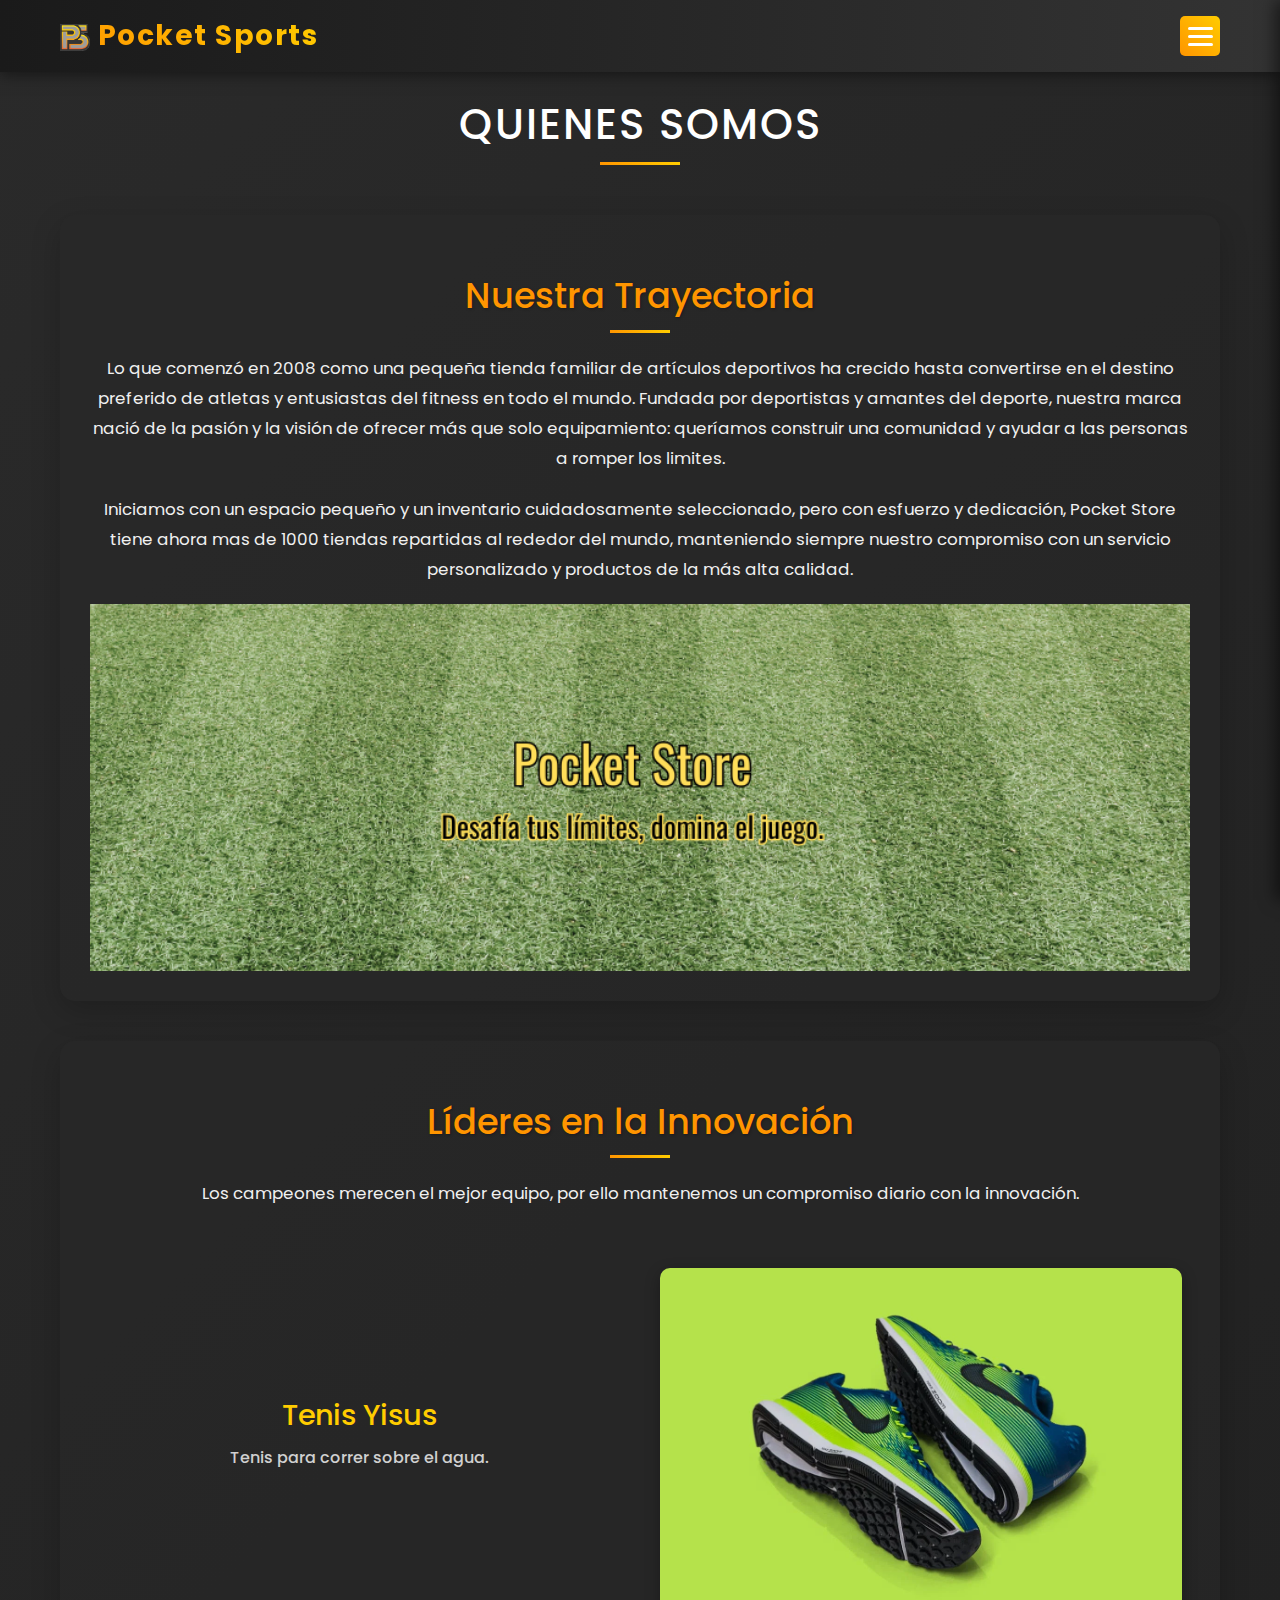
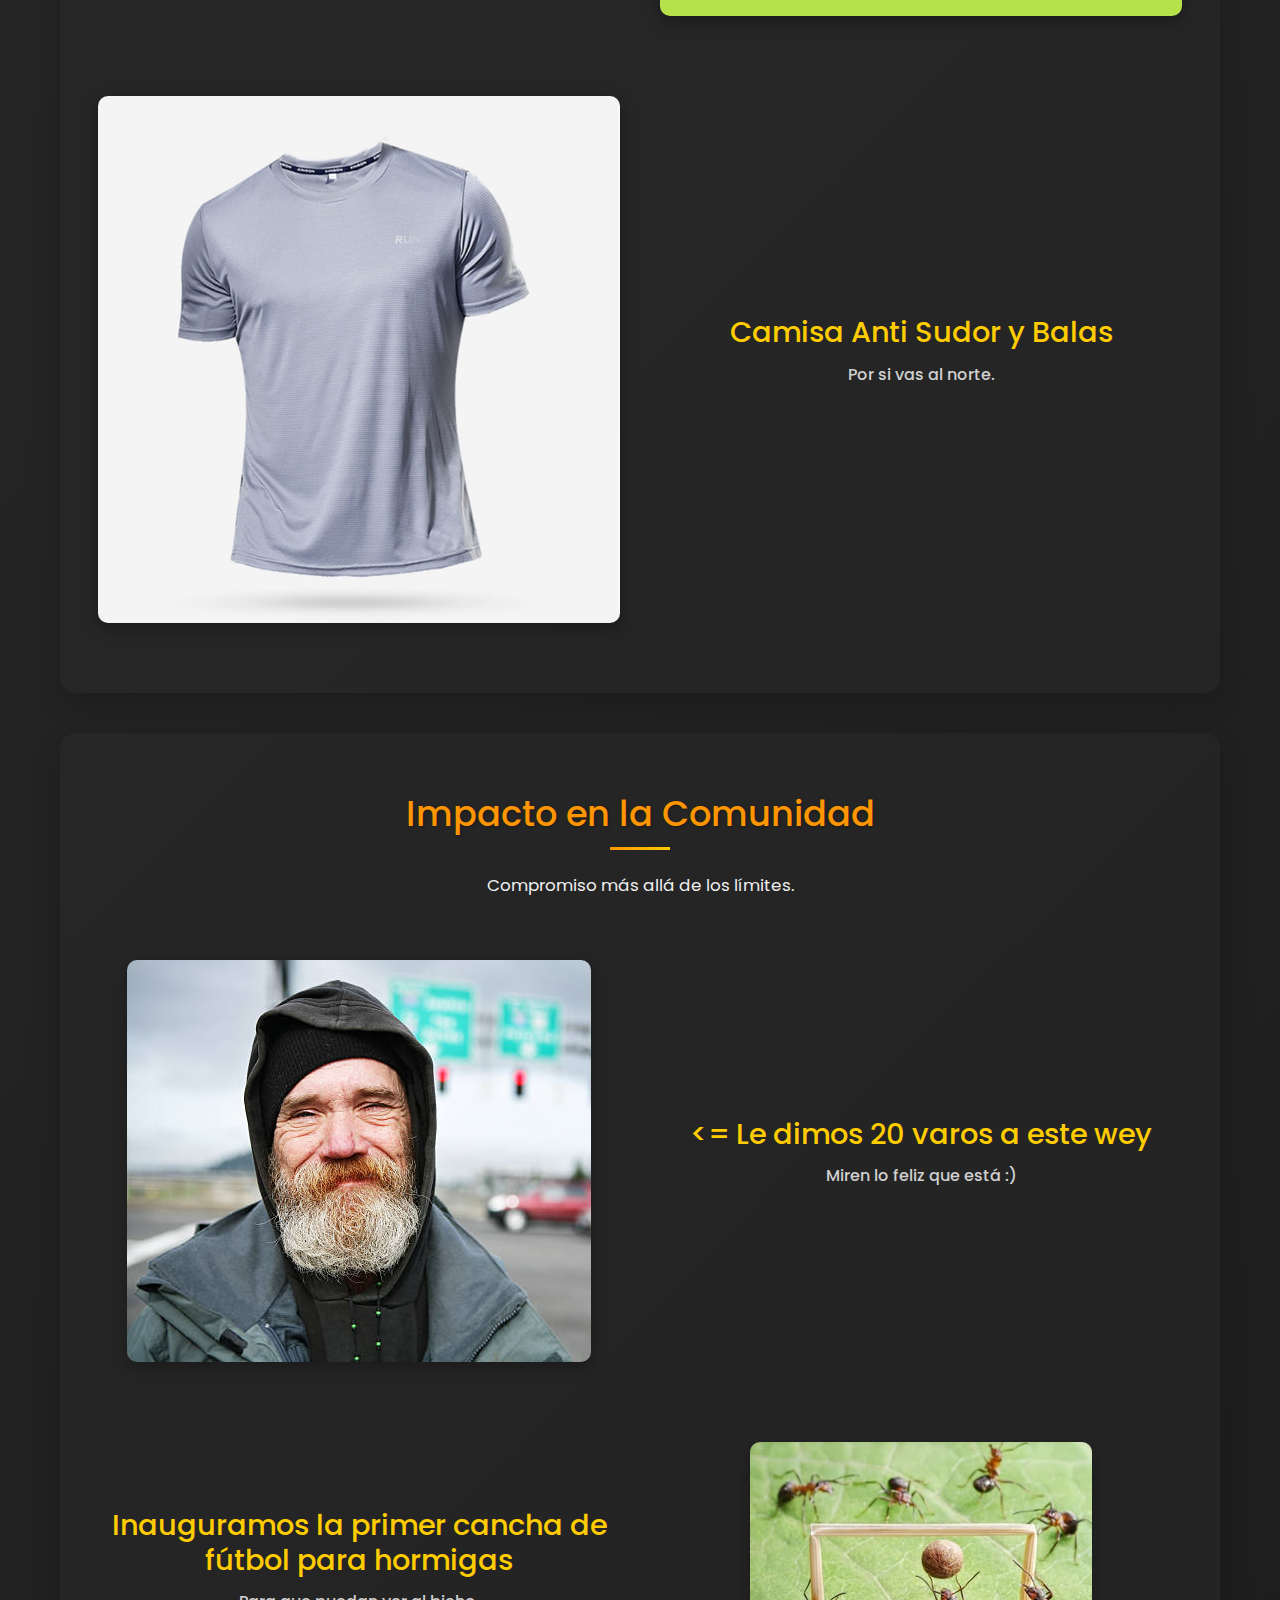
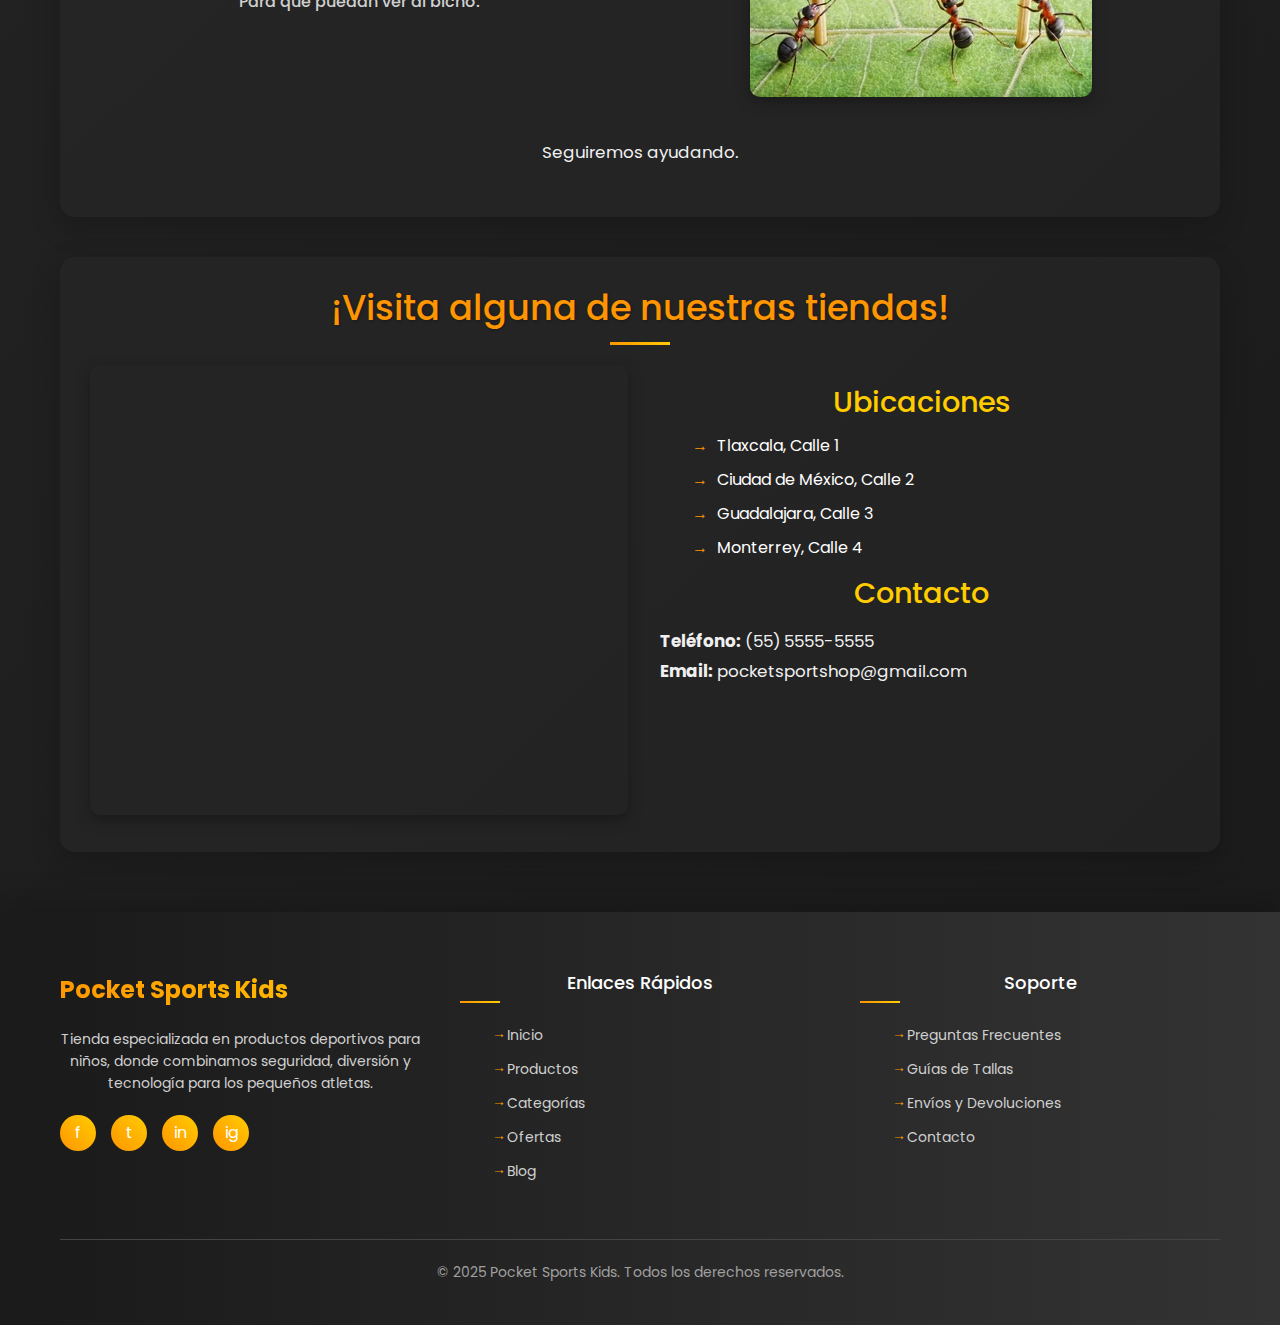
==== about-us.html @ 9ee44226 "boton de navegacion" ====
<!DOCTYPE html>
<html lang="es">

<head>
    <meta charset="UTF-8">
    <meta name="viewport" content="width=device-width, initial-scale=1.0">
    <title>Quienes Somos - Pocket Sports</title>
    <link href="https://cdn.jsdelivr.net/npm/bootstrap@5.3.3/dist/css/bootstrap.min.css" rel="stylesheet"
        integrity="sha384-QWTKZyjpPEjISv5WaRU9OFeRpok6YctnYmDr5pNlyT2bRjXh0JMhjY6hW+ALEwIH" crossorigin="anonymous">
    <link href="https://fonts.googleapis.com/css2?family=Poppins:wght@300;400;500;600;700&display=swap" rel="stylesheet">
    <link rel="stylesheet" href="about-us.css">
</head>

<body>
    <header>
        <div class="container header-content">
            <div class="logo"><img src="images/Logo PS.png" alt="Logo" class="small-logo"> 
                Pocket Sports</div>
            <button class="menu-btn" id="menu-btn">
                <span></span>
                <span></span>
                <span></span>
            </button>
            <nav class="nav-menu" id="nav-menu">
                <ul>
                    <li><a href="index.html">Inicio</a></li>
                    <li><a href="niño.html">Productos para Niño</a></li>
                    <li><a href="caballero.html">Productos para Hombres</a></li>
                    <li><a href="mujeres.html">Productos para Mujeres</a></li>
                    <li><a href="carrito.html">Carrito</a></li>
                    <li><a href="about-us.html">Acerca de Nosotros</a></li>
                </ul>
            </nav>
        </div>
    </header>

    <main>
        <div class="container">
            <!-- Titulo -->
            <section class="products-header">
                <h1 class="section-title animate-fadeIn">Quienes Somos</h1>
            </section>

            <!-- Trayectoria -->
            <section class="journey animate-fadeIn">
                <h2>Nuestra Trayectoria</h2>
                <p>Lo que comenzó en 2008 como una pequeña tienda familiar de artículos deportivos ha crecido hasta
                    convertirse en el destino preferido de atletas y entusiastas del fitness en todo el mundo.
                    Fundada por deportistas y amantes del deporte, nuestra marca nació de la pasión y la visión de ofrecer más
                    que solo equipamiento: queríamos construir una comunidad y ayudar a las personas a romper los limites.
                </p>
                <p>Iniciamos con un espacio pequeño y un inventario cuidadosamente seleccionado, pero con esfuerzo y
                    dedicación, Pocket Store tiene ahora mas de 1000 tiendas repartidas al rededor del mundo,
                    manteniendo siempre nuestro compromiso con un servicio personalizado y productos de la más alta calidad.</p>
                
                    <div class="static-image-container">
                        <img src="./about-us-img/journey1.png" class="d-block w-100" alt="Nuestra historia">
                    </div>
                    
            </section>

            <!-- Innovacion Section -->
            <section class="innovation animate-fadeIn">
                <h2>Líderes en la Innovación</h2>
                <p>Los campeones merecen el mejor equipo, por ello mantenemos un compromiso diario con la innovación.</p>

                <div class="row">
                    <div class="col-md-6 col-content">
                        <h3>Tenis Yisus</h3>
                        <h6>Tenis para correr sobre el agua.</h6>
                    </div>
                    <div class="col-md-6 col-content">
                        <img src="./about-us-img/inovation-tenis-jisus.webp" alt="Tenis Yisus">
                    </div>
                </div>

                <div class="row">
                    <div class="col-md-6 col-content">
                        <img src="./about-us-img/inovation-shirt.jpg" alt="Camisa Anti Sudor">
                    </div>
                    <div class="col-md-6 col-content">
                        <h3>Camisa Anti Sudor y Balas</h3>
                        <h6>Por si vas al norte.</h6>
                    </div>
                </div>
            </section>

            <!-- Comunidad Section -->
            <section class="community animate-fadeIn">
                <h2>Impacto en la Comunidad</h2>
                <p>Compromiso más allá de los límites.</p>

                <div class="row">
                    <div class="col-md-6 col-content">
                        <img src="./about-us-img/community-guy.PNG" alt="Beneficiario">
                    </div>
                    <div class="col-md-6 col-content">
                        <h3>&lt;= Le dimos 20 varos a este wey</h3>
                        <h6>Miren lo feliz que está :)</h6>
                    </div>
                </div>
                
                <div class="row">
                    <div class="col-md-6 col-content">
                        <h3>Inauguramos la primer cancha de fútbol para hormigas</h3>
                        <h6>Para que puedan ver al bicho.</h6>
                    </div>
                    <div class="col-md-6 col-content">
                        <img src="./about-us-img/community-ants.PNG" alt="Cancha para hormigas">
                    </div>
                </div>

                <p>Seguiremos ayudando.</p>
            </section>

            <!-- Mapa y Contacto -->
            <section class="contact-section animate-fadeIn">
                <h2>¡Visita alguna de nuestras tiendas!</h2>
                <div class="row">
                    <div class="col-md-6">
                        <iframe src="https://www.google.com/maps/embed?pb=!1m18!1m12!1m3!1d481649.366340207!2d-98.49656624724412!3d19.417345027517495!2m3!1f0!2f0!3f0!3m2!1i1024!2i768!4f13.1!3m3!1m2!1s0x85cfd93f1c006113%3A0x38bae25ad47cbde0!2sTlaxcala!5e0!3m2!1ses!2smx!4v1741028633927!5m2!1ses!2smx"
                            height="450" style="border:0;" allowfullscreen="" loading="lazy">
                        </iframe>
                    </div>
                    <div class="col-md-6 contact-info">
                        <h3>Ubicaciones</h3>
                        <ul>
                            <li>Tlaxcala, Calle 1</li>
                            <li>Ciudad de México, Calle 2</li>
                            <li>Guadalajara, Calle 3</li>
                            <li>Monterrey, Calle 4</li>
                        </ul>
                        
                        <h3>Contacto</h3>
                        <p>
                            <strong>Teléfono:</strong> (55) 5555-5555<br>
                            <strong>Email:</strong> pocketsportshop@gmail.com
                        </p>
                    </div>
                </div>
            </section>
        </div>
    </main>

    <!-- Footer -->
    <footer>
        <div class="container">
            <div class="footer-content">
                <div class="footer-column">
                    <div class="footer-logo">Pocket Sports Kids</div>
                    <p class="footer-about">Tienda especializada en productos deportivos para niños, donde
                        combinamos seguridad, diversión y tecnología para los pequeños atletas.</p>
                    <div class="social-links">
                        <a href="#" class="social-link">f</a>
                        <a href="#" class="social-link">t</a>
                        <a href="#" class="social-link">in</a>
                        <a href="#" class="social-link">ig</a>
                    </div>
                </div>

                <div class="footer-column">
                    <h3 class="footer-title">Enlaces Rápidos</h3>
                    <ul class="footer-links">
                        <li><a href="#">Inicio</a></li>
                        <li><a href="#">Productos</a></li>
                        <li><a href="#">Categorías</a></li>
                        <li><a href="#">Ofertas</a></li>
                        <li><a href="#">Blog</a></li>
                    </ul>
                </div>

                <div class="footer-column">
                    <h3 class="footer-title">Soporte</h3>
                    <ul class="footer-links">
                        <li><a href="#">Preguntas Frecuentes</a></li>
                        <li><a href="#">Guías de Tallas</a></li>
                        <li><a href="#">Envíos y Devoluciones</a></li>
                        <li><a href="#">Contacto</a></li>
                    </ul>
                </div>
            </div>

            <div class="footer-bottom">
                <p>&copy; 2025 Pocket Sports Kids. Todos los derechos reservados.</p>
            </div>
        </div>
    </footer>

    <script src="https://cdn.jsdelivr.net/npm/bootstrap@5.3.3/dist/js/bootstrap.bundle.min.js"
        integrity="sha384-YvpcrYf0tY3lHB60NNkmXc5s9fDVZLESaAA55NDzOxhy9GkcIdslK1eN7N6jIeHz"
        crossorigin="anonymous"></script>
        <script src="./caballero.js"></script>
    </body>
</html>
---- about-us.css ----
/* Estilos generales */
* {
    margin: 0;
    padding: 0;
    box-sizing: border-box;
    font-family: 'Poppins', sans-serif;
}

body {
    background: linear-gradient(135deg, #2a2a2a, #1a1a1a);
    color: #ffffff;
    overflow-x: hidden;
    font-family: 'Poppins', sans-serif;
    padding-top: 80px;
}

.container {
    max-width: 1200px;
    margin: 0 auto;
    padding: 0 20px;
}

/* Header */
header {
    background: linear-gradient(to right, #1a1a1a, #333);
    padding: 15px 0;
    position: fixed;
    width: 100%;
    top: 0;
    z-index: 1000;
    box-shadow: 0 2px 15px rgba(0, 0, 0, 0.5);
}

.header-content {
    display: flex;
    justify-content: space-between;
    align-items: center;
}

.logo {
    font-size: 28px;
    font-weight: bold;
    letter-spacing: 1.5px;
    color: #fff;
    background: linear-gradient(45deg, #ff9500, #ffcc00);
    -webkit-background-clip: text;
    -webkit-text-fill-color: transparent;
    background-clip: text;
}

.small-logo {
    width: 30px; /* Tamaño pequeño */
    height: auto;
}

.menu-btn {
    background: linear-gradient(45deg, #ff9500, #ffcc00);
    color: #fff;
    border: none;
    width: 40px;
    height: 40px;
    border-radius: 5px;
    cursor: pointer;
    display: flex;
    flex-direction: column;
    justify-content: center;
    align-items: center;
    gap: 5px;
    position: relative;
    z-index: 1001;
}

.menu-btn span {
    display: block;
    width: 25px;
    height: 3px;
    background-color: #fff;
    border-radius: 3px;
    transition: all 0.3s ease;
}

.nav-menu {
    position: fixed;
    top: 0;
    right: -300px;
    width: 300px;
    height: 100vh;
    background: linear-gradient(135deg, #333, #111);
    padding-top: 80px;
    transition: 0.5s;
    z-index: 1000;
    box-shadow: -5px 0 15px rgba(0, 0, 0, 0.5);
}

.nav-menu.active {
    right: 0;
}

.nav-menu ul {
    list-style: none;
}

.nav-menu ul li {
    margin: 20px 0;
    padding: 0 30px;
}

.nav-menu ul li a {
    color: #fff;
    text-decoration: none;
    font-size: 18px;
    transition: all 0.3s;
    position: relative;
    padding: 5px 0;
}

.nav-menu ul li a:hover {
    color: #ffcc00;
}

.nav-menu ul li a::after {
    content: '';
    position: absolute;
    width: 0;
    height: 2px;
    background: linear-gradient(to right, #ff9500, #ffcc00);
    bottom: 0;
    left: 0;
    transition: width 0.3s ease;
}

.nav-menu ul li a:hover::after {
    width: 100%;
}

section {
    padding: 20px 0;
}

.section-title {
    font-size: 42px;
    margin-bottom: 30px;
    text-align: center;
    position: relative;
    display: inline-block;
    padding-bottom: 15px;
    color: #fff;
    text-transform: uppercase;
    letter-spacing: 2px;
}

.section-title::after {
    content: '';
    position: absolute;
    width: 80px;
    height: 3px;
    background: linear-gradient(to right, #ff9500, #ffcc00);
    bottom: 0;
    left: 50%;
    transform: translateX(-50%);
}

.products-header {
    text-align: center;
    padding: 20px 0;
}

h2 {
    font-size: 2.2rem;
    margin: 30px 0 20px 0;
    padding-bottom: 15px;
    text-align: center;
    position: relative;
    color: #ff9500;
    text-shadow: 1px 1px 3px rgba(0, 0, 0, 0.3);
}

h2::after {
    content: '';
    position: absolute;
    width: 60px;
    height: 3px;
    background: linear-gradient(to right, #ff9500, #ffcc00);
    bottom: 0;
    left: 50%;
    transform: translateX(-50%);
}

.journey, .innovation, .community {
    background-color: rgba(40, 40, 40, 0.6);
    border-radius: 15px;
    padding: 30px;
    margin-bottom: 40px;
    box-shadow: 0 10px 30px rgba(0, 0, 0, 0.2);
    transition: all 0.3s ease;
}

.journey:hover, .innovation:hover, .community:hover {
    transform: translateY(-5px);
    box-shadow: 0 15px 35px rgba(0, 0, 0, 0.3);
}

h3 {
    font-size: 1.8rem;
    margin-bottom: 15px;
    color: #ffcc00;
    text-align: center;
}

h6 {
    text-align: center;
    font-size: 1rem;
    color: #d0d0d0;
    margin-bottom: 20px;
}

p {
    margin-bottom: 20px;
    text-align: center;
    line-height: 1.8;
    color: #f0f0f0;
    font-size: 1.05rem;
}

.col-content img {
    border-radius: 10px;
    box-shadow: 0 5px 15px rgba(0, 0, 0, 0.3);
    transition: all 0.3s ease;
    max-width: 100%;
    height: auto;
    object-fit: cover;
}

.col-content img:hover {
    transform: scale(1.03);
    box-shadow: 0 8px 25px rgba(0, 0, 0, 0.4);
}

.col-content {
    display: flex;
    flex-direction: column;
    align-items: center;
    justify-content: center;
    text-align: center;
    flex: 1;
    margin: 20px 0;
    padding: 20px;
}

.carousel {
    margin: 40px 0;
    box-shadow: 0 10px 30px rgba(0, 0, 0, 0.3);
    border-radius: 15px;
    overflow: hidden;
}

.carousel img {
    width: 100%;
    height: auto;
    border-radius: 15px;
}

.carousel-control-prev, .carousel-control-next {
    width: 10%;
    opacity: 0.8;
}

.carousel-control-prev-icon, .carousel-control-next-icon {
    background-color: rgba(0, 0, 0, 0.5);
    border-radius: 50%;
    padding: 25px;
}

.contact-section {
    background-color: rgba(40, 40, 40, 0.6);
    border-radius: 15px;
    padding: 30px;
    margin: 40px 0;
    box-shadow: 0 10px 30px rgba(0, 0, 0, 0.2);
}

.contact-section h2 {
    margin-top: 0;
}

.contact-section iframe {
    width: 100%;
    border-radius: 10px;
    box-shadow: 0 5px 15px rgba(0, 0, 0, 0.3);
}

.contact-info {
    padding: 20px;
    border-radius: 10px;
}

.contact-info ul {
    list-style-type: none;
    margin-left: 0;
}

.contact-info li {
    margin-bottom: 10px;
    position: relative;
    padding-left: 25px;
}

.contact-info li:before {
    content: '→';
    position: absolute;
    left: 0;
    color: #ff9500;
}

.contact-info p {
    text-align: left;
}

/* Footer */
footer {
    background: linear-gradient(to right, #1a1a1a, #333);
    padding: 60px 0 20px;
    width: 100%;
    margin-top: 60px;
    box-shadow: 0 -10px 30px rgba(0, 0, 0, 0.2);
}

.footer-content {
    display: flex;
    justify-content: space-between;
    flex-wrap: wrap;
    gap: 40px;
    margin-bottom: 40px;
}

.footer-column {
    flex: 1;
    min-width: 200px;
}

.footer-logo {
    font-size: 24px;
    font-weight: bold;
    margin-bottom: 20px;
    color: #fff;
    background: linear-gradient(45deg, #ff9500, #ffcc00);
    -webkit-background-clip: text;
    -webkit-text-fill-color: transparent;
    background-clip: text;
}

.footer-about {
    color: #d0d0d0;
    font-size: 14px;
    line-height: 1.6;
    margin-bottom: 20px;
}

.social-links {
    display: flex;
    gap: 15px;
}

.social-link {
    width: 36px;
    height: 36px;
    background: linear-gradient(45deg, #ff9500, #ffcc00);
    border-radius: 50%;
    display: flex;
    justify-content: center;
    align-items: center;
    color: #fff;
    text-decoration: none;
    transition: all 0.3s;
}

.social-link:hover {
    transform: translateY(-3px);
    box-shadow: 0 5px 15px rgba(255, 149, 0, 0.4);
}

.footer-title {
    font-size: 18px;
    color: #fff;
    margin-bottom: 20px;
    position: relative;
    padding-bottom: 10px;
}

.footer-title::after {
    content: '';
    position: absolute;
    width: 40px;
    height: 2px;
    background: linear-gradient(to right, #ff9500, #ffcc00);
    bottom: 0;
    left: 0;
}

.footer-links {
    list-style: none;
}

.footer-links li {
    margin-bottom: 10px;
}

.footer-links a {
    color: #d0d0d0;
    text-decoration: none;
    font-size: 14px;
    transition: all 0.3s;
    position: relative;
    padding-left: 15px;
}

.footer-links a::before {
    content: '→';
    position: absolute;
    left: 0;
    color: #ff9500;
}

.footer-links a:hover {
    color: #ff9500;
    padding-left: 20px;
}

.footer-bottom {
    text-align: center;
    padding-top: 20px;
    border-top: 1px solid #444;
}

.footer-bottom p {
    color: #a0a0a0;
    font-size: 14px;
    text-align: center;
}

@keyframes fadeIn {
    from { opacity: 0; transform: translateY(20px); }
    to { opacity: 1; transform: translateY(0); }
}

.animate-fadeIn {
    animation: fadeIn 1s ease-out;
}

@media (max-width: 992px) {
    .row {
        flex-direction: column;
    }
    
    .col-content {
        margin-top: 20px;
    }
    
    h2 {
        font-size: 1.8rem;
    }
    
    .section-title {
        font-size: 32px;
    }
}

@media (max-width: 768px) {
    body {
        padding-top: 70px;
    }
    
    .header-content {
        padding: 0 15px;
    }
    
    .logo {
        font-size: 24px;
    }
    
    section {
        margin-bottom: 40px;
    }
    
    .journey, .innovation, .community {
        padding: 20px;
    }
    
    .carousel-control-prev-icon, .carousel-control-next-icon {
        padding: 15px;
    }
    
    .footer-content {
        gap: 30px;
    }
}

@media (max-width: 576px) {
    .section-title {
        font-size: 28px;
    }
    
    h2 {
        font-size: 1.5rem;
    }
    
    h3 {
        font-size: 1.3rem;
    }
    
    p {
        font-size: 0.95rem;
    }
}
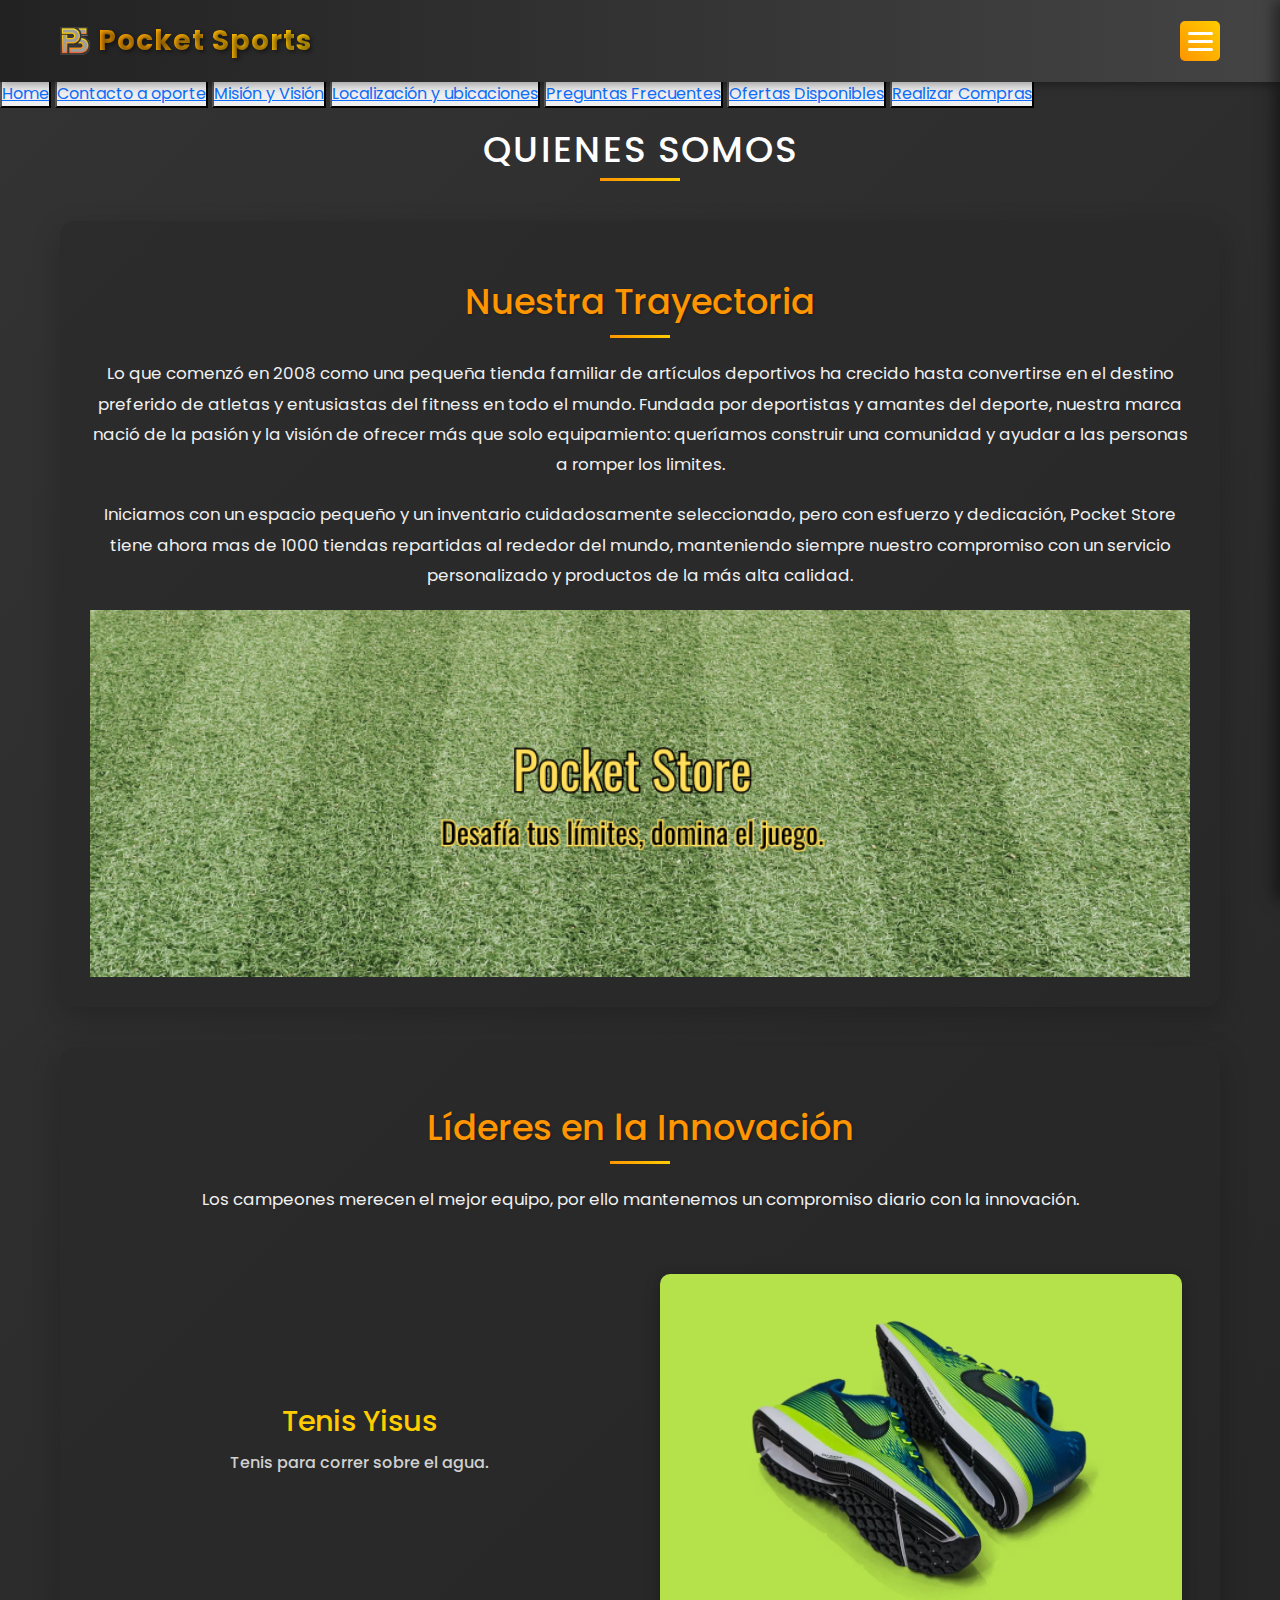
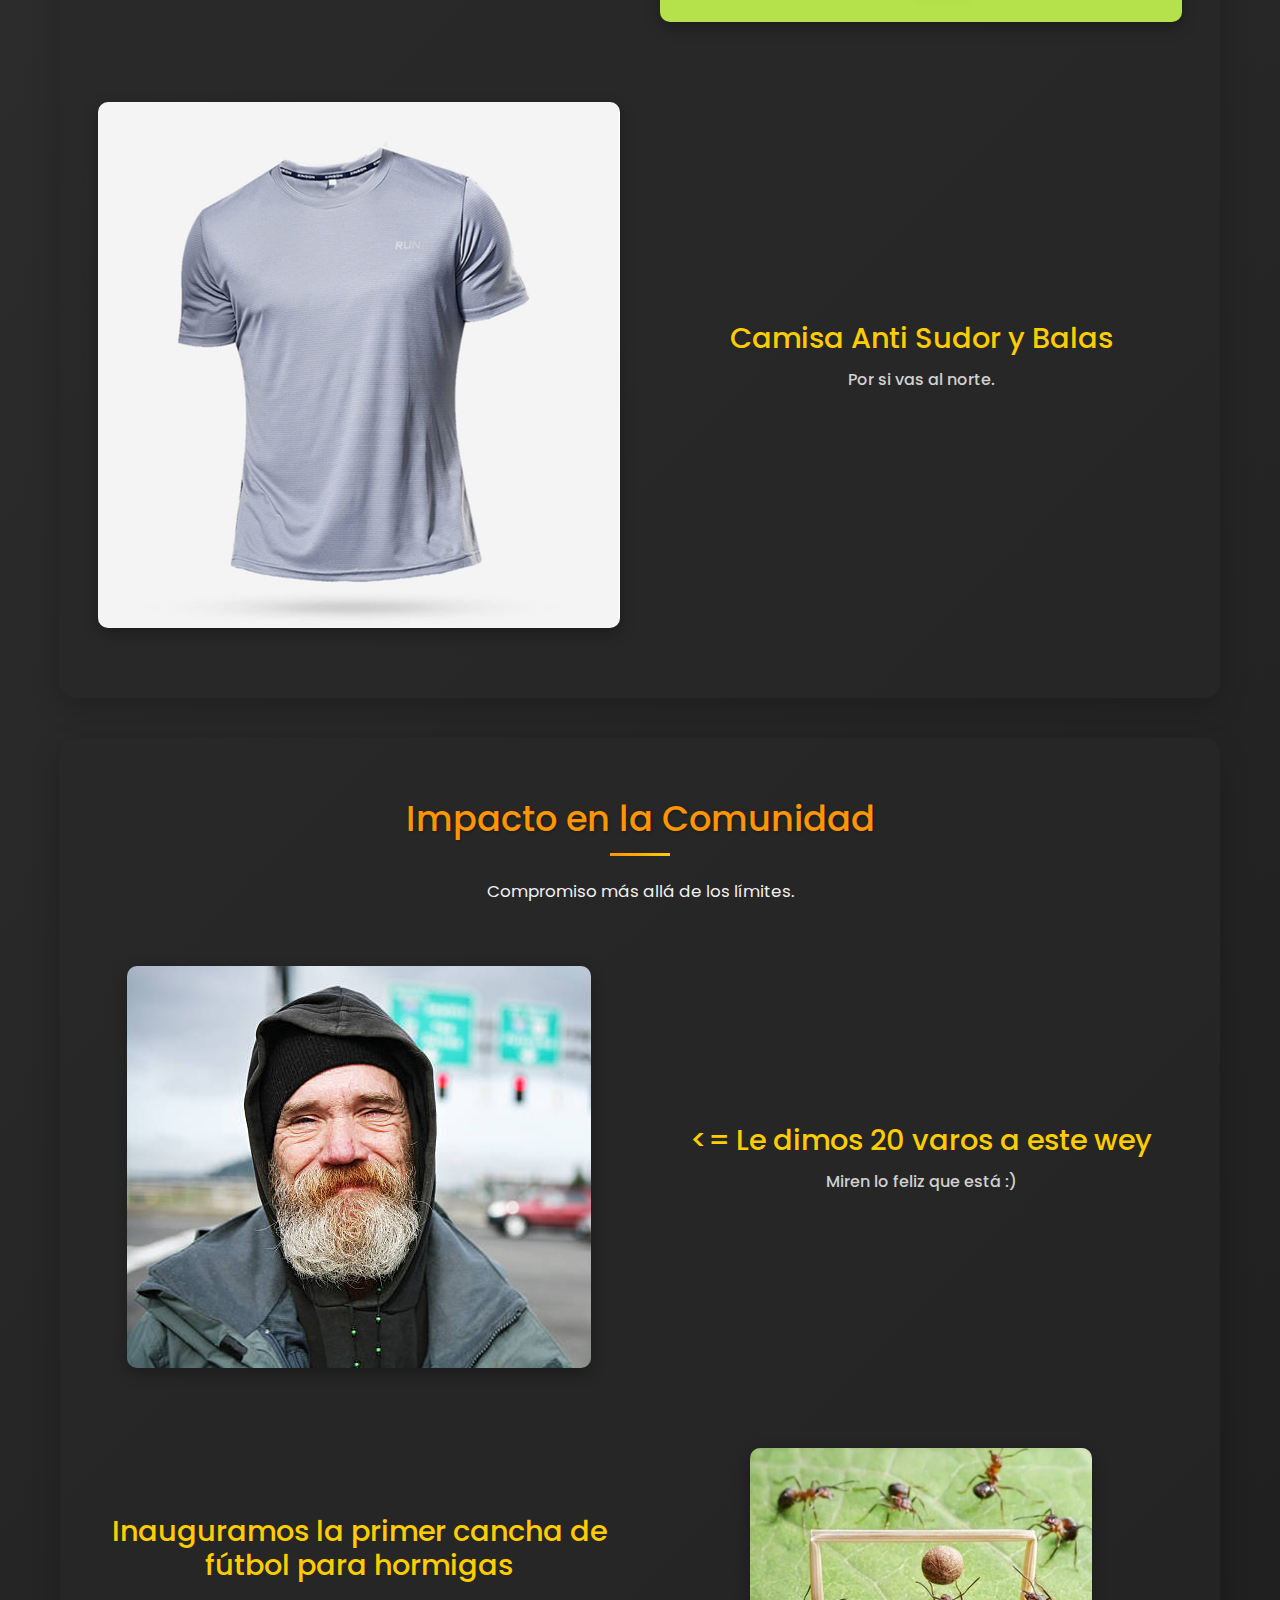
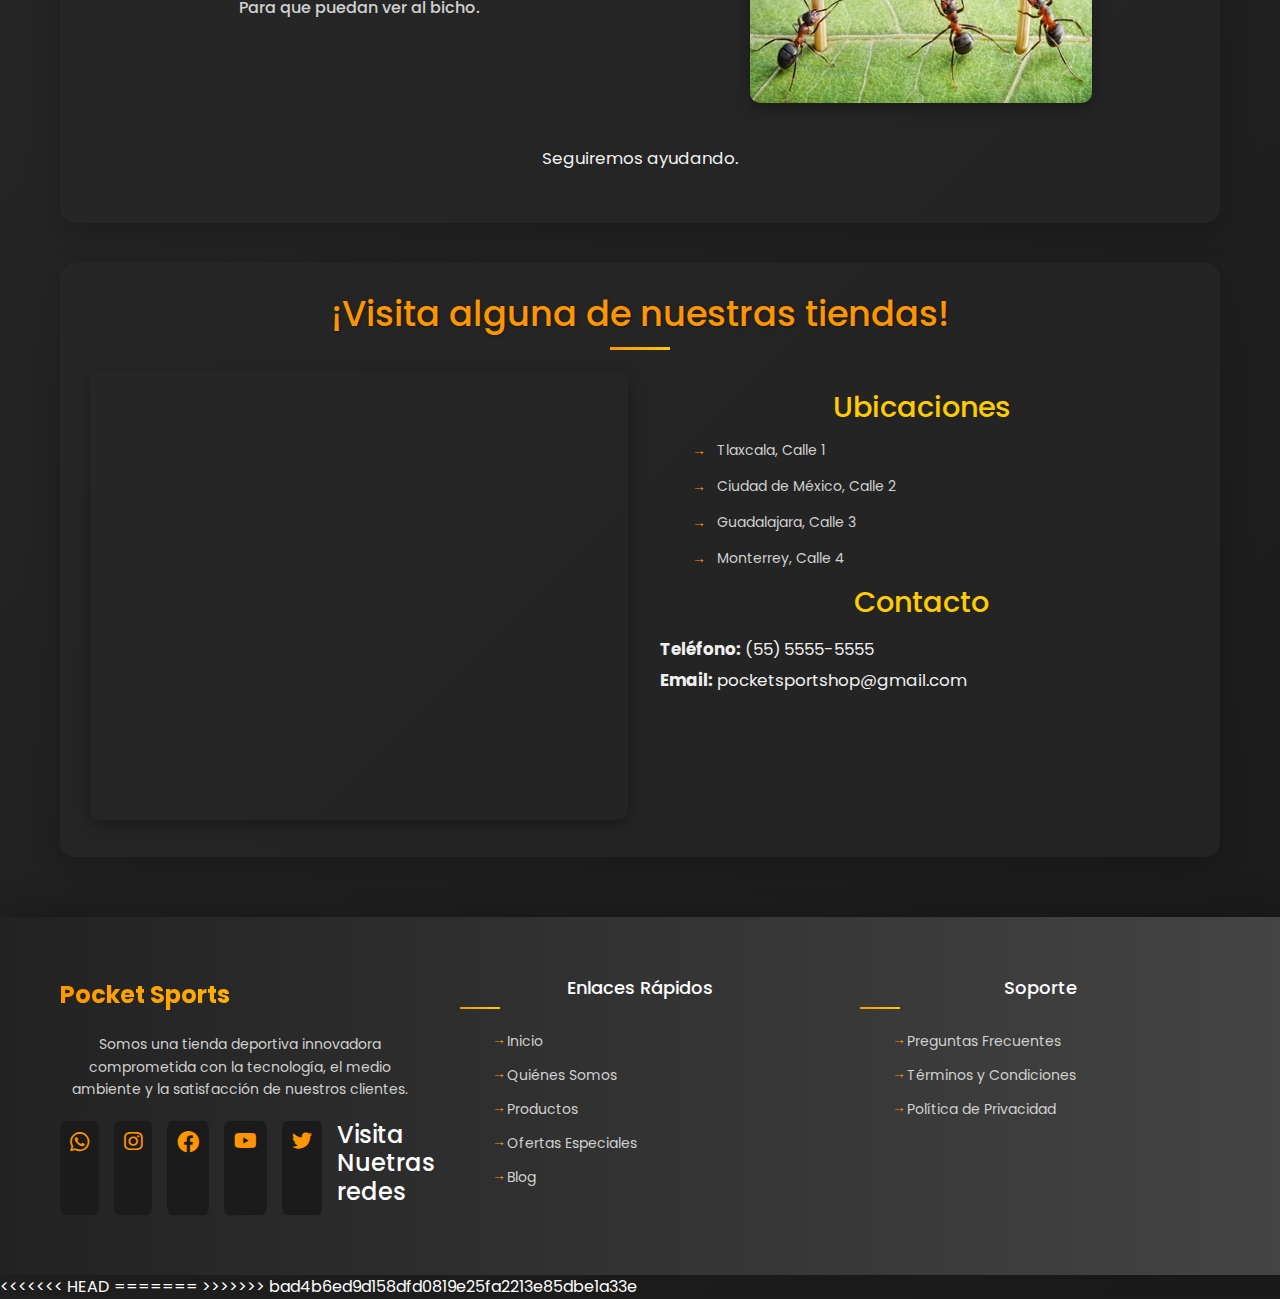
==== commit 02325e2f: "boton de navegacion" ====
--- a/about-us.html
+++ b/about-us.html
@@ -9,10 +9,28 @@
         integrity="sha384-QWTKZyjpPEjISv5WaRU9OFeRpok6YctnYmDr5pNlyT2bRjXh0JMhjY6hW+ALEwIH" crossorigin="anonymous">
     <link href="https://fonts.googleapis.com/css2?family=Poppins:wght@300;400;500;600;700&display=swap" rel="stylesheet">
     <link rel="stylesheet" href="about-us.css">
+
+      <!-- Google Fonts -->
+    <link rel="preconnect" href="https://fonts.googleapis.com">
+    <link rel="preconnect" href="https://fonts.gstatic.com" crossorigin>
+    <link href="https://fonts.googleapis.com/css2?family=Poppins&display=swap" rel="stylesheet">
+    <link href="https://fonts.googleapis.com/css2?family=Abel&display=swap" rel="stylesheet">
+    <link href="https://fonts.googleapis.com/css2?family=Major+Mono+Display&display=swap" rel="stylesheet">
+    <link href="https://fonts.googleapis.com/css2?family=Mate:ital@0;1&display=swap" rel="stylesheet">
+
+    <!-- Estilos -->
+    <link rel="stylesheet" href="indexstyle.css">
+    <link rel="stylesheet" href="https://unpkg.com/swiper/swiper-bundle.min.css" />
+    <link rel="stylesheet" href="https://cdnjs.cloudflare.com/ajax/libs/font-awesome/6.0.0-beta3/css/all.min.css">
+    <link href="https://fonts.googleapis.com/icon?family=Material+Icons" rel="stylesheet">
+
+    <!-- Scripts -->
+    <script src="index.js"></script>
+    <script src="https://unpkg.com/swiper/swiper-bundle.min.js" defer></script>
 </head>
 
 <body>
-    <header>
+   <header>
         <div class="container header-content">
             <div class="logo"><img src="images/Logo PS.png" alt="Logo" class="small-logo"> 
                 Pocket Sports</div>
@@ -34,6 +52,18 @@
         </div>
     </header>
 
+  
+      <nav id="menu" id="display: none;">
+        
+            <button id="tooglemenu"><a href="index.html">Home</a></button>
+            <button id="tooglemenu"><a href="ContactoSoporte.html">Contacto a oporte</a></button>
+            <button id="tooglemenu"><a href="">Misión y Visión</a></button>
+            <button id="tooglemenu"><a href="#">Localización y ubicaciones</a></button>
+            <button id="tooglemenu"><a href="FAQ.html">Preguntas Frecuentes</a></button>
+            <button id="tooglemenu"><a href="#">Ofertas Disponibles</a></button>
+            <button id="tooglemenu"><a href="carrito.html">Realizar Compras</a></button>
+        
+    </nav>
     <main>
         <div class="container">
             <!-- Titulo -->
@@ -143,52 +173,51 @@
     </main>
 
     <!-- Footer -->
-    <footer>
+   <footer>
         <div class="container">
             <div class="footer-content">
                 <div class="footer-column">
-                    <div class="footer-logo">Pocket Sports Kids</div>
-                    <p class="footer-about">Tienda especializada en productos deportivos para niños, donde
-                        combinamos seguridad, diversión y tecnología para los pequeños atletas.</p>
+                    <div class="footer-logo">Pocket Sports</div>
+                    <p class="footer-about">Somos una tienda deportiva innovadora comprometida con la tecnología, el medio ambiente y la satisfacción de nuestros clientes.</p>
                     <div class="social-links">
-                        <a href="#" class="social-link">f</a>
-                        <a href="#" class="social-link">t</a>
-                        <a href="#" class="social-link">in</a>
-                        <a href="#" class="social-link">ig</a>
-                    </div>
-                </div>
-
+                        <a href="https://www.whatsapp.com/" id="whatsapp1-button" target="_blank" class="fab fa-whatsapp"></a>
+                        <a href="https://www.instagram.com/" id="instagram1-button" target="_blank" class="fab fa-instagram"></a>
+                        <a href="https://www.facebook.com" id="facebook1-button" target="_blank" class="fab fa-facebook"></a>
+                        <a href="https://www.youtube.com/" id="youtube1-button" target="_blank" class="fab fa-youtube"></a>
+                        <a href="https://x.com/" id="twitter1-button" target="_blank" class="fab fa-twitter"></a>
+                    <h4> Visita Nuetras redes</h4>
+                    </div>
+                </div>
+                
                 <div class="footer-column">
                     <h3 class="footer-title">Enlaces Rápidos</h3>
                     <ul class="footer-links">
                         <li><a href="#">Inicio</a></li>
+                        <li><a href="#">Quiénes Somos</a></li>
                         <li><a href="#">Productos</a></li>
-                        <li><a href="#">Categorías</a></li>
-                        <li><a href="#">Ofertas</a></li>
+                        <li><a href="#">Ofertas Especiales</a></li>
                         <li><a href="#">Blog</a></li>
                     </ul>
                 </div>
-
+                
                 <div class="footer-column">
                     <h3 class="footer-title">Soporte</h3>
                     <ul class="footer-links">
                         <li><a href="#">Preguntas Frecuentes</a></li>
-                        <li><a href="#">Guías de Tallas</a></li>
-                        <li><a href="#">Envíos y Devoluciones</a></li>
-                        <li><a href="#">Contacto</a></li>
-                    </ul>
-                </div>
-            </div>
-
-            <div class="footer-bottom">
-                <p>&copy; 2025 Pocket Sports Kids. Todos los derechos reservados.</p>
-            </div>
-        </div>
+                        <li><a href="#">Términos y Condiciones</a></li>
+                        <li><a href="#">Política de Privacidad</a></li>
     </footer>
 
     <script src="https://cdn.jsdelivr.net/npm/bootstrap@5.3.3/dist/js/bootstrap.bundle.min.js"
         integrity="sha384-YvpcrYf0tY3lHB60NNkmXc5s9fDVZLESaAA55NDzOxhy9GkcIdslK1eN7N6jIeHz"
         crossorigin="anonymous"></script>
+<<<<<<< HEAD
         <script src="./caballero.js"></script>
     </body>
-</html>+</html>
+=======
+    
+</body>
+
+</html>
+>>>>>>> bad4b6ed9d158dfd0819e25fa2213e85dbe1a33e
--- a/indexstyle.css
+++ b/indexstyle.css
@@ -0,0 +1,750 @@
+
+/* Estilos generales */
+* {
+    margin: 0;
+    padding: 0;
+    box-sizing: border-box;
+    font-family: 'Poppins', sans-serif; /* Cambia la fuente aquí */
+}
+
+
+body {
+    background: linear-gradient(135deg, #333333, #1a1a1a);
+    color: #ffffff;
+    overflow-x: hidden;
+    font-family: 'Poppins', sans-serif; /* También puedes agregarlo aquí para mayor seguridad */
+}
+
+.container {
+    max-width: 1200px;
+    margin: 0 auto;
+    padding: 0 20px;
+}
+
+/* Header */
+header {
+    background: linear-gradient(to right, #222, #444);
+    padding: 20px 0;
+    position: fixed;
+    width: 100%;
+    top: 0;
+    z-index: 1000;
+    box-shadow: 0 2px 10px rgba(0, 0, 0, 0.4);
+}
+
+.header-content {
+    display: flex;
+    justify-content: space-between;
+    align-items: center;
+}
+
+.logo {
+    display: flex;
+    align-items: center;
+    gap: 8px; /* Espaciado entre el logo y el texto */
+}
+
+.small-logo {
+    width: 30px; /* Tamaño pequeño */
+    height: auto;
+}
+
+.logo {
+    font-size: 28px;
+    font-weight: bold;
+    letter-spacing: 1px;
+    color: #fff;
+    text-shadow: 2px 2px 4px rgba(0, 0, 0, 0.5);
+}
+
+/* Inicio modificacion botonm*/
+
+.menu-btn {
+    background: linear-gradient(45deg, #ff9500, #ffcc00);
+    color: #fff;
+    border: none;
+    width: 40px;
+    height: 40px;
+    border-radius: 5px;
+    cursor: pointer;
+    display: flex;
+    flex-direction: column;
+    justify-content: center;
+    align-items: center;
+    gap: 5px;
+    position: relative;
+    z-index: 1001;
+}
+
+.menu-btn span {
+    display: block;
+    width: 25px;
+    height: 3px;
+    background-color: #fff;
+    border-radius: 3px;
+    transition: all 0.3s ease;
+}
+
+.nav-menu {
+    position: fixed;
+    top: 0;
+    right: -300px;
+    width: 300px;
+    height: 100vh;
+    background: linear-gradient(135deg, #333, #111);
+    padding-top: 80px;
+    transition: 0.5s;
+    z-index: 1000;
+    box-shadow: -5px 0 15px rgba(0, 0, 0, 0.5);
+}
+
+.nav-menu.active {
+    right: 0;
+}
+
+.nav-menu ul {
+    list-style: none;
+}
+
+.nav-menu ul li {
+    margin: 20px 0;
+    padding: 0 30px;
+}
+
+.nav-menu ul li a {
+    color: #fff;
+    text-decoration: none;
+    font-size: 18px;
+    transition: all 0.3s;
+    position: relative;
+    padding: 5px 0;
+}
+
+.nav-menu ul li a:hover {
+    color: #ffcc00;
+}
+
+.nav-menu ul li a::after {
+    content: '';
+    position: absolute;
+    width: 0;
+    height: 2px;
+    background: linear-gradient(to right, #ff9500, #ffcc00);
+    bottom: 0;
+    left: 0;
+    transition: width 0.3s ease;
+}
+
+.nav-menu ul li a:hover::after {
+    width: 100%;
+}
+
+/* Carrusel */
+.carousel-section {
+    margin-top: 80px;
+    position: relative;
+    overflow: hidden;
+    height: 500px;
+}
+
+.carousel {
+    display: flex;
+    transition: transform 0.5s ease;
+    height: 100%;
+}
+
+.carousel-item {
+    min-width: 100%;
+    height: 100%;
+    background-size: cover;
+    background-position: center;
+    display: flex;
+    flex-direction: column;
+    justify-content: center;
+    align-items: center;
+    color: #fff;
+    text-align: center;
+    padding: 20px;
+}
+
+.carousel-item:nth-child(1) {
+    background: linear-gradient(rgba(0, 0, 0, 0.5), rgba(0, 0, 0, 0.5)), url('https://via.placeholder.com/1600x900') center/cover no-repeat;
+}
+
+.carousel-item:nth-child(2) {
+    background: linear-gradient(rgba(0, 0, 0, 0.5), rgba(0, 0, 0, 0.5)), url('https://via.placeholder.com/1600x900') center/cover no-repeat;
+}
+
+.carousel-item:nth-child(3) {
+    background: linear-gradient(rgba(0, 0, 0, 0.5), rgba(0, 0, 0, 0.5)), url('https://via.placeholder.com/1600x900') center/cover no-repeat;
+}
+
+.carousel-item h2 {
+    font-size: 36px;
+    margin-bottom: 20px;
+    text-shadow: 2px 2px 4px rgba(0, 0, 0, 0.7);
+}
+
+.carousel-item p {
+    font-size: 18px;
+    max-width: 600px;
+    margin-bottom: 30px;
+    text-shadow: 1px 1px 3px rgba(0, 0, 0, 0.7);
+}
+
+.btn {
+    padding: 12px 30px;
+    border: none;
+    border-radius: 30px;
+    font-size: 16px;
+    font-weight: bold;
+    cursor: pointer;
+    transition: all 0.3s;
+    text-transform: uppercase;
+    letter-spacing: 1px;
+    background: linear-gradient(45deg, #ff9500, #ffcc00);
+    color: #fff;
+    box-shadow: 0 4px 15px rgba(255, 149, 0, 0.4);
+}
+
+.btn:hover {
+    transform: translateY(-3px);
+    box-shadow: 0 8px 20px rgba(255, 149, 0, 0.6);
+}
+
+/* Sección de bienvenida */
+.welcome-section {
+    padding: 80px 0;
+    text-align: center;
+    background: linear-gradient(rgba(30, 30, 30, 0.9), rgba(15, 15, 15, 0.9)), url('https://via.placeholder.com/1600x900') center/cover fixed no-repeat;
+}
+
+.section-title {
+    font-size: 36px;
+    margin-bottom: 20px;
+    position: relative;
+    display: inline-block;
+    padding-bottom: 10px;
+}
+
+.section-title::after {
+    content: '';
+    width: 80px;
+    height: 3px;
+    background: linear-gradient(to right, #ff9500, #ffcc00);
+    position: absolute;
+    bottom: 0;
+    left: 50%;
+    transform: translateX(-50%);
+}
+
+.welcome-content {
+    display: flex;
+    justify-content: center;
+    align-items: center;
+    gap: 50px;
+    margin-top: 40px;
+}
+
+.welcome-text {
+    max-width: 600px;
+    text-align: left;
+}
+
+.welcome-text p {
+    margin-bottom: 20px;
+    font-size: 18px;
+    line-height: 1.6;
+    color: #e0e0e0;
+}
+
+.welcome-image {
+    position: relative;
+    width: 400px;
+    height: 300px;
+    overflow: hidden;
+    border-radius: 10px;
+    box-shadow: 0 10px 30px rgba(0, 0, 0, 0.5);
+}
+
+.welcome-image img {
+    width: 100%;
+    height: 100%;
+    object-fit: cover;
+    transition: transform 0.5s;
+}
+
+.welcome-image:hover img {
+    transform: scale(1.05);
+}
+
+/* Sección de registro */
+.register-section {
+    padding: 80px 0;
+    background: linear-gradient(135deg, #222222, #111111);
+}
+
+.register-form {
+    max-width: 600px;
+    margin: 0 auto;
+    background: rgba(40, 40, 40, 0.7);
+    padding: 40px;
+    border-radius: 10px;
+    box-shadow: 0 10px 30px rgba(0, 0, 0, 0.3);
+}
+
+.form-group {
+    margin-bottom: 20px;
+}
+
+.form-group label {
+    display: block;
+    margin-bottom: 8px;
+    font-size: 16px;
+    color: #e0e0e0;
+}
+
+.form-group input,
+.form-group textarea {
+    width: 100%;
+    padding: 12px 15px;
+    border: 1px solid #444;
+    background-color: rgba(30, 30, 30, 0.7);
+    color: #fff;
+    border-radius: 5px;
+    font-size: 16px;
+    transition: all 0.3s;
+}
+
+.form-group input:focus,
+.form-group textarea:focus {
+    outline: none;
+    border-color: #ff9500;
+    box-shadow: 0 0 8px rgba(255, 149, 0, 0.4);
+}
+
+.form-group textarea {
+    min-height: 150px;
+    resize: vertical;
+}
+
+.submit-btn {
+    background: linear-gradient(45deg, #ff9500, #ffcc00);
+    color: #fff;
+    border: none;
+    padding: 12px 30px;
+    font-size: 16px;
+    border-radius: 30px;
+    cursor: pointer;
+    transition: all 0.3s;
+    text-transform: uppercase;
+    letter-spacing: 1px;
+    width: 100%;
+    font-weight: bold;
+    box-shadow: 0 4px 15px rgba(255, 149, 0, 0.4);
+}
+
+.submit-btn:hover {
+    transform: translateY(-3px);
+    box-shadow: 0 8px 20px rgba(255, 149, 0, 0.6);
+}
+
+/* Sección de productos */
+.products-section {
+    padding: 80px 0;
+    background: linear-gradient(rgba(30, 30, 30, 0.9), rgba(15, 15, 15, 0.9)), url('https://via.placeholder.com/1600x900') center/cover fixed no-repeat;
+    text-align: center;
+}
+
+.product-categories {
+    display: flex;
+    justify-content: center;
+    flex-wrap: wrap;
+    gap: 30px;
+    margin-top: 50px;
+}
+
+.product-category {
+    width: 250px;
+    background: rgba(40, 40, 40, 0.7);
+    border-radius: 10px;
+    overflow: hidden;
+    box-shadow: 0 10px 20px rgba(0, 0, 0, 0.3);
+    transition: all 0.3s;
+}
+
+.product-category:hover {
+    transform: translateY(-10px);
+    box-shadow: 0 15px 30px rgba(0, 0, 0, 0.5);
+}
+
+.product-image {
+    height: 180px;
+    overflow: hidden;
+}
+
+.product-image img {
+    width: 100%;
+    height: 100%;
+    object-fit: cover;
+    transition: transform 0.5s;
+}
+
+.product-category:hover .product-image img {
+    transform: scale(1.1);
+}
+
+.product-details {
+    padding: 20px;
+}
+
+.product-details h3 {
+    font-size: 20px;
+    margin-bottom: 10px;
+    color: #fff;
+}
+
+.product-details p {
+    color: #d0d0d0;
+    font-size: 14px;
+    margin-bottom: 15px;
+}
+
+.product-link {
+    display: inline-block;
+    color: #ff9500;
+    text-decoration: none;
+    font-weight: bold;
+    font-size: 14px;
+    position: relative;
+    padding-bottom: 2px;
+}
+
+.product-link::after {
+    content: '';
+    position: absolute;
+    width: 0;
+    height: 2px;
+    background: linear-gradient(to right, #ff9500, #ffcc00);
+    bottom: 0;
+    left: 0;
+    transition: width 0.3s ease;
+}
+
+.product-link:hover::after {
+    width: 100%;
+}
+
+/* Sección por qué elegirnos */
+.why-choose-section {
+    padding: 80px 0;
+    background: linear-gradient(135deg, #222222, #111111);
+}
+
+.why-choose-content {
+    display: flex;
+    justify-content: space-between;
+    gap: 30px;
+    margin-top: 50px;
+}
+
+.why-choose-card {
+    flex: 1;
+    padding: 30px;
+    background: rgba(40, 40, 40, 0.7);
+    border-radius: 10px;
+    box-shadow: 0 10px 20px rgba(0, 0, 0, 0.3);
+    text-align: center;
+    transition: all 0.3s;
+}
+
+.why-choose-card:hover {
+    transform: translateY(-10px);
+    box-shadow: 0 15px 30px rgba(0, 0, 0, 0.5);
+}
+
+.why-choose-icon {
+    font-size: 40px;
+    margin-bottom: 20px;
+    color: #ff9500;
+}
+
+.why-choose-title {
+    font-size: 22px;
+    margin-bottom: 15px;
+    color: #fff;
+}
+
+.why-choose-description {
+    font-size: 16px;
+    color: #d0d0d0;
+    line-height: 1.6;
+}
+
+/* Footer */
+footer {
+    background: linear-gradient(to right, #222, #444);
+    padding: 60px 0 20px;
+}
+
+.footer-content {
+    display: flex;
+    justify-content: space-between;
+    flex-wrap: wrap;
+    gap: 40px;
+    margin-bottom: 40px;
+}
+
+.footer-column {
+    flex: 1;
+    min-width: 200px;
+}
+
+.footer-logo {
+    font-size: 24px;
+    font-weight: bold;
+    margin-bottom: 20px;
+    color: #fff;
+}
+
+.footer-about {
+    color: #d0d0d0;
+    font-size: 14px;
+    line-height: 1.6;
+    margin-bottom: 20px;
+}
+
+.social-links {
+    display: flex;
+    gap: 15px;
+}
+
+.social-link {
+    width: 36px;
+    height: 36px;
+    background: linear-gradient(45deg, #ff9500, #ffcc00);
+    border-radius: 50%;
+    display: flex;
+    justify-content: center;
+    align-items: center;
+    color: #fff;
+    text-decoration: none;
+    transition: all 0.3s;
+}
+
+.social-link:hover {
+    transform: translateY(-3px);
+    box-shadow: 0 5px 15px rgba(255, 149, 0, 0.4);
+}
+
+.footer-title {
+    font-size: 18px;
+    color: #fff;
+    margin-bottom: 20px;
+    position: relative;
+    padding-bottom: 10px;
+}
+
+.footer-title::after {
+    content: '';
+    position: absolute;
+    width: 40px;
+    height: 2px;
+    background: linear-gradient(to right, #ff9500, #ffcc00);
+    bottom: 0;
+    left: 0;
+}
+
+.footer-links {
+    list-style: none;
+}
+
+.footer-links li {
+    margin-bottom: 10px;
+}
+
+.footer-links a {
+    color: #d0d0d0;
+    text-decoration: none;
+    font-size: 14px;
+    transition: all 0.3s;
+    position: relative;
+    padding-left: 15px;
+}
+
+.footer-links a::before {
+    content: '→';
+    position: absolute;
+    left: 0;
+    color: #ff9500;
+}
+
+.footer-links a:hover {
+    color: #ff9500;
+    padding-left: 20px;
+}
+
+.contact-info {
+    list-style: none;
+}
+
+.contact-info li {
+    color: #d0d0d0;
+    font-size: 14px;
+    margin-bottom: 15px;
+    display: flex;
+    align-items: flex-start;
+}
+
+.contact-info-icon {
+    margin-right: 10px;
+    color: #ff9500;
+}
+
+.footer-bottom {
+    text-align: center;
+    padding-top: 20px;
+    border-top: 1px solid #444;
+}
+
+.footer-bottom p {
+    color: #a0a0a0;
+    font-size: 14px;
+}
+
+/* Animaciones */
+@keyframes fadeIn {
+    from { opacity: 0; transform: translateY(20px); }
+    to { opacity: 1; transform: translateY(0); }
+}
+
+@keyframes pulse {
+    0% { transform: scale(1); }
+    50% { transform: scale(1.05); }
+    100% { transform: scale(1); }
+}
+
+.animate-fadeIn {
+    animation: fadeIn 1s ease forwards;
+}
+
+.animate-pulse {
+    animation: pulse 2s infinite ease-in-out;
+}
+
+/* Estilos responsivos */
+@media (max-width: 992px) {
+    .welcome-content {
+        flex-direction: column;
+    }
+    
+    .welcome-image {
+        width: 100%;
+        max-width: 500px;
+    }
+    
+    .why-choose-content {
+        flex-direction: column;
+    }
+}
+
+@media (max-width: 768px) {
+    .carousel-item h2 {
+        font-size: 28px;
+    }
+    
+    .carousel-item p {
+        font-size: 16px;
+    }
+    
+    .section-title {
+        font-size: 28px;
+    }
+    
+    .footer-content {
+        flex-direction: column;
+        gap: 30px;
+    }
+}
+
+@media (max-width: 576px) {
+    .logo {
+        font-size: 22px;
+    }
+    
+    .carousel-section {
+        height: 400px;
+    }
+    
+    .carousel-item h2 {
+        font-size: 24px;
+    }
+    
+    .btn {
+        padding: 10px 20px;
+        font-size: 14px;
+    }
+}
+
+
+/* new edicion */
+
+#whatsapp1-button, #instagram1-button , #facebook1-button,#youtube1-button, #twitter1-button  {
+   
+    background-color: #1b1b1b;
+    color: #ff9500;
+    padding: 10px;
+    border-radius: 10%;
+    font-size: 24px;  
+    text-align: center;
+    z-index: 1000;
+    text-decoration: none;
+   
+}
+  
+  
+#facebook1-button {
+  
+  
+    font-size: 22px;
+    left: 10%;
+}
+  
+  
+#whatsapp1-button {
+    font-size: 22px;
+    left: 20%;
+}
+  
+  
+#instagram1-button {
+    font-size: 21px;
+    left: 30%;
+}
+  
+  
+#youtube1-button:hover, #twitter1-button:hover, #facebook1-button:hover, #whatsapp1-button:hover, #instagram1-button:hover {
+    background-color: rgb(71, 71, 71);
+    color:  #ffcc00;
+
+}
+  
+  #whatsapp1-button i, #instagram1-button i, #facebook1-button i {
+    font-size: 24px; 
+   
+}
+  
+  
+#youtube1-button {
+    font-size: 20px;
+    left: 40%;
+}
+  
+  
+#twitter1-button {
+    
+    font-size: 20px;
+    left: 50%;
+}
+
+
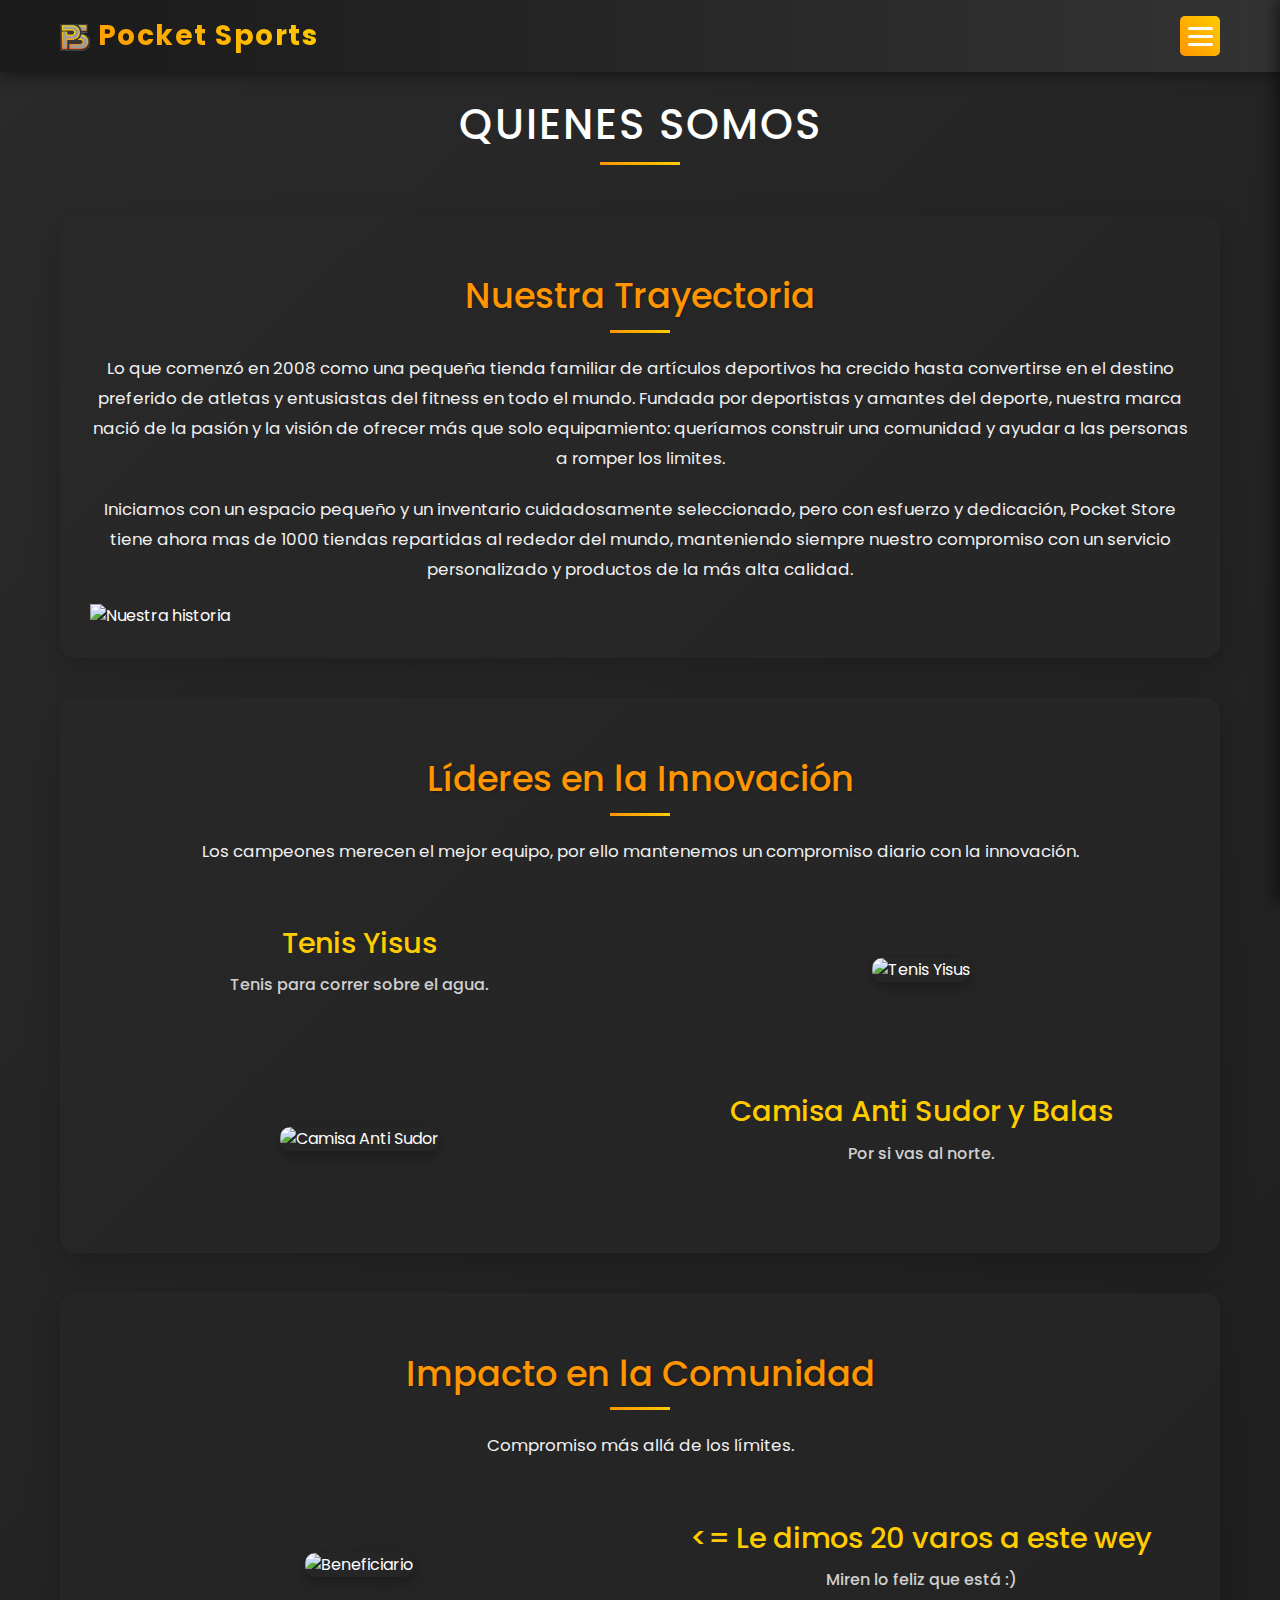
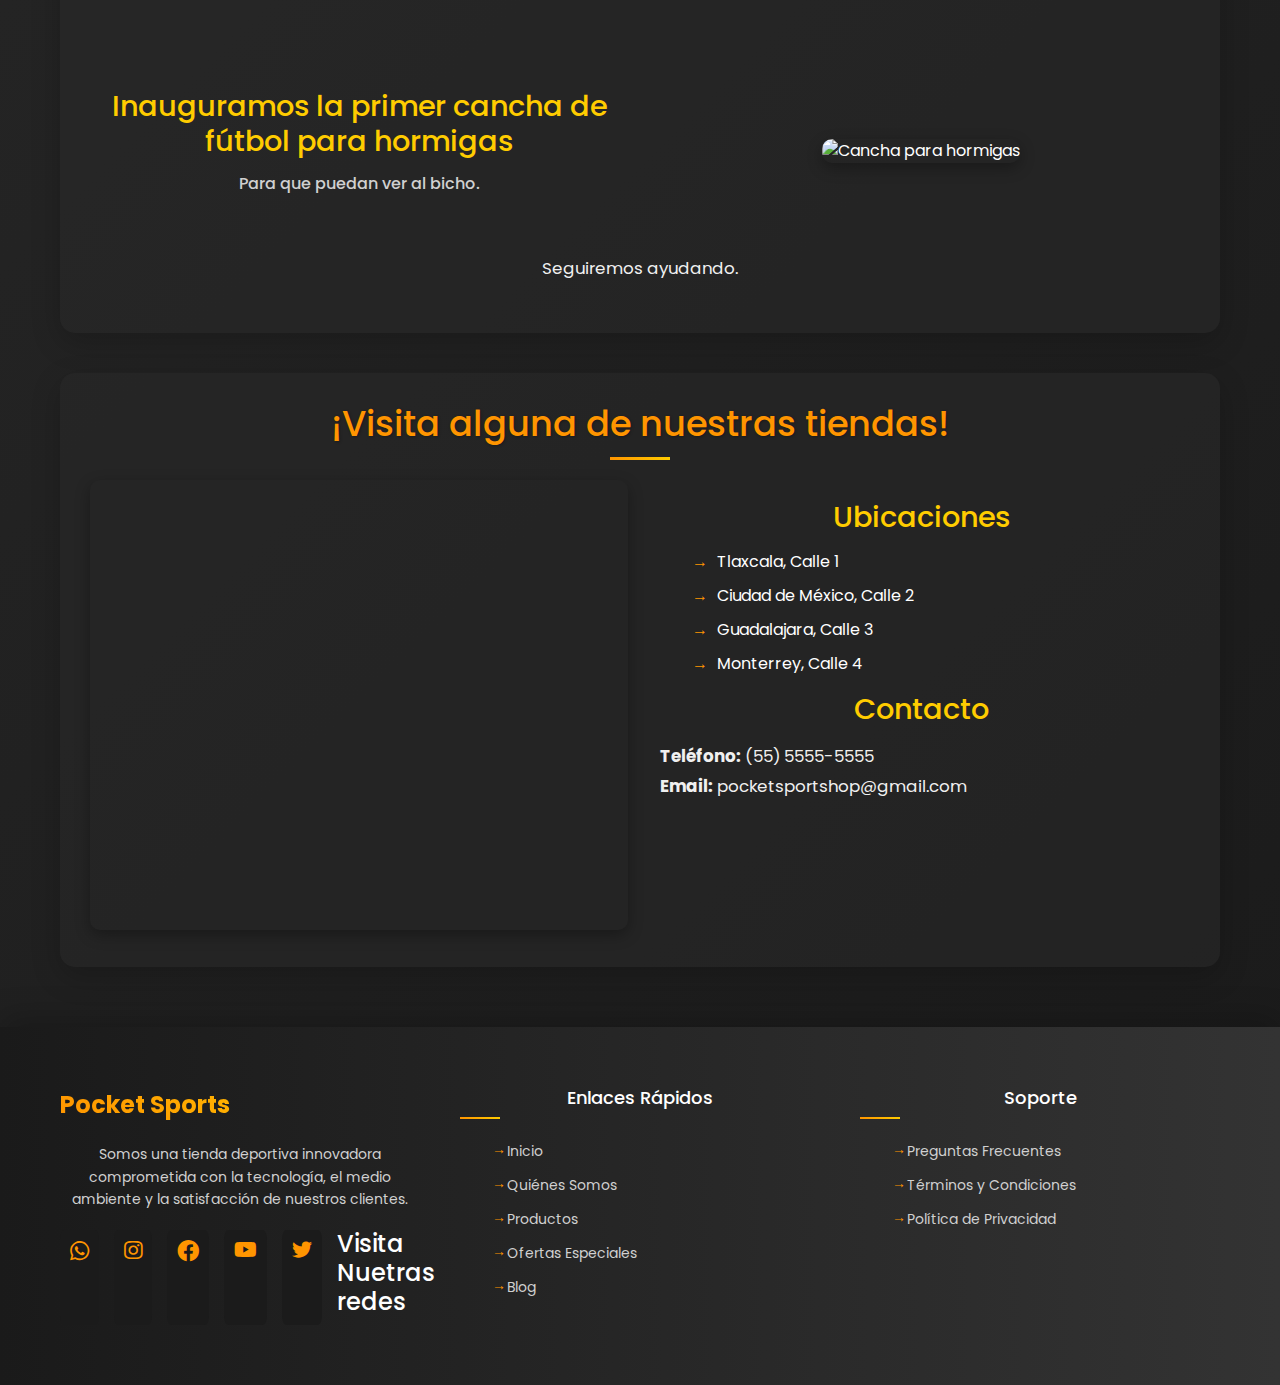
==== commit 638b909b: "boton de navegacion2" ====
--- a/about-us.html
+++ b/about-us.html
@@ -1,6 +1,5 @@
 <!DOCTYPE html>
 <html lang="es">
-
 <head>
     <meta charset="UTF-8">
     <meta name="viewport" content="width=device-width, initial-scale=1.0">
@@ -8,32 +7,16 @@
     <link href="https://cdn.jsdelivr.net/npm/bootstrap@5.3.3/dist/css/bootstrap.min.css" rel="stylesheet"
         integrity="sha384-QWTKZyjpPEjISv5WaRU9OFeRpok6YctnYmDr5pNlyT2bRjXh0JMhjY6hW+ALEwIH" crossorigin="anonymous">
     <link href="https://fonts.googleapis.com/css2?family=Poppins:wght@300;400;500;600;700&display=swap" rel="stylesheet">
+    <link rel="stylesheet" href="https://cdnjs.cloudflare.com/ajax/libs/font-awesome/6.0.0-beta3/css/all.min.css">
     <link rel="stylesheet" href="about-us.css">
-
-      <!-- Google Fonts -->
-    <link rel="preconnect" href="https://fonts.googleapis.com">
-    <link rel="preconnect" href="https://fonts.gstatic.com" crossorigin>
-    <link href="https://fonts.googleapis.com/css2?family=Poppins&display=swap" rel="stylesheet">
-    <link href="https://fonts.googleapis.com/css2?family=Abel&display=swap" rel="stylesheet">
-    <link href="https://fonts.googleapis.com/css2?family=Major+Mono+Display&display=swap" rel="stylesheet">
-    <link href="https://fonts.googleapis.com/css2?family=Mate:ital@0;1&display=swap" rel="stylesheet">
-
-    <!-- Estilos -->
-    <link rel="stylesheet" href="indexstyle.css">
-    <link rel="stylesheet" href="https://unpkg.com/swiper/swiper-bundle.min.css" />
-    <link rel="stylesheet" href="https://cdnjs.cloudflare.com/ajax/libs/font-awesome/6.0.0-beta3/css/all.min.css">
-    <link href="https://fonts.googleapis.com/icon?family=Material+Icons" rel="stylesheet">
-
-    <!-- Scripts -->
-    <script src="index.js"></script>
-    <script src="https://unpkg.com/swiper/swiper-bundle.min.js" defer></script>
 </head>
 
 <body>
-   <header>
+    <header>
         <div class="container header-content">
-            <div class="logo"><img src="images/Logo PS.png" alt="Logo" class="small-logo"> 
-                Pocket Sports</div>
+            <div class="logo">
+                <img src="images/Logo PS.png" alt="Logo" class="small-logo">
+                Pocket Sports </div>
             <button class="menu-btn" id="menu-btn">
                 <span></span>
                 <span></span>
@@ -47,23 +30,12 @@
                     <li><a href="mujeres.html">Productos para Mujeres</a></li>
                     <li><a href="carrito.html">Carrito</a></li>
                     <li><a href="about-us.html">Acerca de Nosotros</a></li>
+                    <li><a href="FAQ.html">Preguntas y Respuestas</a></li>
                 </ul>
             </nav>
         </div>
     </header>
 
-  
-      <nav id="menu" id="display: none;">
-        
-            <button id="tooglemenu"><a href="index.html">Home</a></button>
-            <button id="tooglemenu"><a href="ContactoSoporte.html">Contacto a oporte</a></button>
-            <button id="tooglemenu"><a href="">Misión y Visión</a></button>
-            <button id="tooglemenu"><a href="#">Localización y ubicaciones</a></button>
-            <button id="tooglemenu"><a href="FAQ.html">Preguntas Frecuentes</a></button>
-            <button id="tooglemenu"><a href="#">Ofertas Disponibles</a></button>
-            <button id="tooglemenu"><a href="carrito.html">Realizar Compras</a></button>
-        
-    </nav>
     <main>
         <div class="container">
             <!-- Titulo -->
@@ -173,51 +145,45 @@
     </main>
 
     <!-- Footer -->
-   <footer>
-        <div class="container">
-            <div class="footer-content">
-                <div class="footer-column">
-                    <div class="footer-logo">Pocket Sports</div>
-                    <p class="footer-about">Somos una tienda deportiva innovadora comprometida con la tecnología, el medio ambiente y la satisfacción de nuestros clientes.</p>
-                    <div class="social-links">
-                        <a href="https://www.whatsapp.com/" id="whatsapp1-button" target="_blank" class="fab fa-whatsapp"></a>
-                        <a href="https://www.instagram.com/" id="instagram1-button" target="_blank" class="fab fa-instagram"></a>
-                        <a href="https://www.facebook.com" id="facebook1-button" target="_blank" class="fab fa-facebook"></a>
-                        <a href="https://www.youtube.com/" id="youtube1-button" target="_blank" class="fab fa-youtube"></a>
-                        <a href="https://x.com/" id="twitter1-button" target="_blank" class="fab fa-twitter"></a>
-                    <h4> Visita Nuetras redes</h4>
-                    </div>
+<!-- Footer -->
+<footer>
+    <div class="container">
+        <div class="footer-content">
+            <div class="footer-column">
+                <div class="footer-logo">Pocket Sports</div>
+                <p class="footer-about">Somos una tienda deportiva innovadora comprometida con la tecnología, el medio ambiente y la satisfacción de nuestros clientes.</p>
+                <div class="social-links">
+                    <a href="https://www.whatsapp.com/" id="whatsapp1-button" target="_blank" class="fab fa-whatsapp"></a>
+                    <a href="https://www.instagram.com/" id="instagram1-button" target="_blank" class="fab fa-instagram"></a>
+                    <a href="https://www.facebook.com" id="facebook1-button" target="_blank" class="fab fa-facebook"></a>
+                    <a href="https://www.youtube.com/" id="youtube1-button" target="_blank" class="fab fa-youtube"></a>
+                    <a href="https://x.com/" id="twitter1-button" target="_blank" class="fab fa-twitter"></a>
+                <h4> Visita Nuetras redes</h4>
                 </div>
-                
-                <div class="footer-column">
-                    <h3 class="footer-title">Enlaces Rápidos</h3>
-                    <ul class="footer-links">
-                        <li><a href="#">Inicio</a></li>
-                        <li><a href="#">Quiénes Somos</a></li>
-                        <li><a href="#">Productos</a></li>
-                        <li><a href="#">Ofertas Especiales</a></li>
-                        <li><a href="#">Blog</a></li>
-                    </ul>
-                </div>
-                
-                <div class="footer-column">
-                    <h3 class="footer-title">Soporte</h3>
-                    <ul class="footer-links">
-                        <li><a href="#">Preguntas Frecuentes</a></li>
-                        <li><a href="#">Términos y Condiciones</a></li>
-                        <li><a href="#">Política de Privacidad</a></li>
-    </footer>
+            </div>
+            
+            <div class="footer-column">
+                <h3 class="footer-title">Enlaces Rápidos</h3>
+                <ul class="footer-links">
+                    <li><a href="#">Inicio</a></li>
+                    <li><a href="#">Quiénes Somos</a></li>
+                    <li><a href="#">Productos</a></li>
+                    <li><a href="#">Ofertas Especiales</a></li>
+                    <li><a href="#">Blog</a></li>
+                </ul>
+            </div>
+            
+            <div class="footer-column">
+                <h3 class="footer-title">Soporte</h3>
+                <ul class="footer-links">
+                    <li><a href="#">Preguntas Frecuentes</a></li>
+                    <li><a href="#">Términos y Condiciones</a></li>
+                    <li><a href="#">Política de Privacidad</a></li>
+</footer>
 
     <script src="https://cdn.jsdelivr.net/npm/bootstrap@5.3.3/dist/js/bootstrap.bundle.min.js"
         integrity="sha384-YvpcrYf0tY3lHB60NNkmXc5s9fDVZLESaAA55NDzOxhy9GkcIdslK1eN7N6jIeHz"
         crossorigin="anonymous"></script>
-<<<<<<< HEAD
-        <script src="./caballero.js"></script>
-    </body>
-</html>
-=======
-    
+        <script src="./about-us.js"></script>
 </body>
-
-</html>
->>>>>>> bad4b6ed9d158dfd0819e25fa2213e85dbe1a33e
+</html>--- a/about-us.css
+++ b/about-us.css
@@ -511,4 +511,63 @@
     p {
         font-size: 0.95rem;
     }
+}
+
+#whatsapp1-button, #instagram1-button , #facebook1-button,#youtube1-button, #twitter1-button  {
+   
+    background-color: #1b1b1b;
+    color: #ff9500;
+    padding: 10px;
+    border-radius: 10%;
+    font-size: 24px;  
+    text-align: center;
+    z-index: 1000;
+    text-decoration: none;
+   
+}
+  
+  
+#facebook1-button {
+  
+  
+    font-size: 22px;
+    left: 10%;
+}
+  
+  
+#whatsapp1-button {
+    font-size: 22px;
+    left: 20%;
+}
+  
+  
+  #instagram1-button {
+    font-size: 21px;
+    left: 30%;
+}
+  
+  
+#youtube1-button:hover, #twitter1-button:hover, #facebook1-button:hover, #whatsapp1-button:hover, #instagram1-button:hover {
+    background-color: rgb(71, 71, 71);
+    color:  #ffcc00;
+
+}
+  
+  
+#whatsapp1-button i, #instagram1-button i, #facebook1-button i {
+    font-size: 24px; 
+   
+}
+  
+  
+#youtube1-button {
+    font-size: 20px;
+    left: 40%;
+}
+  
+  
+#twitter1-button {
+    
+    font-size: 20px;
+    left: 50%;
 }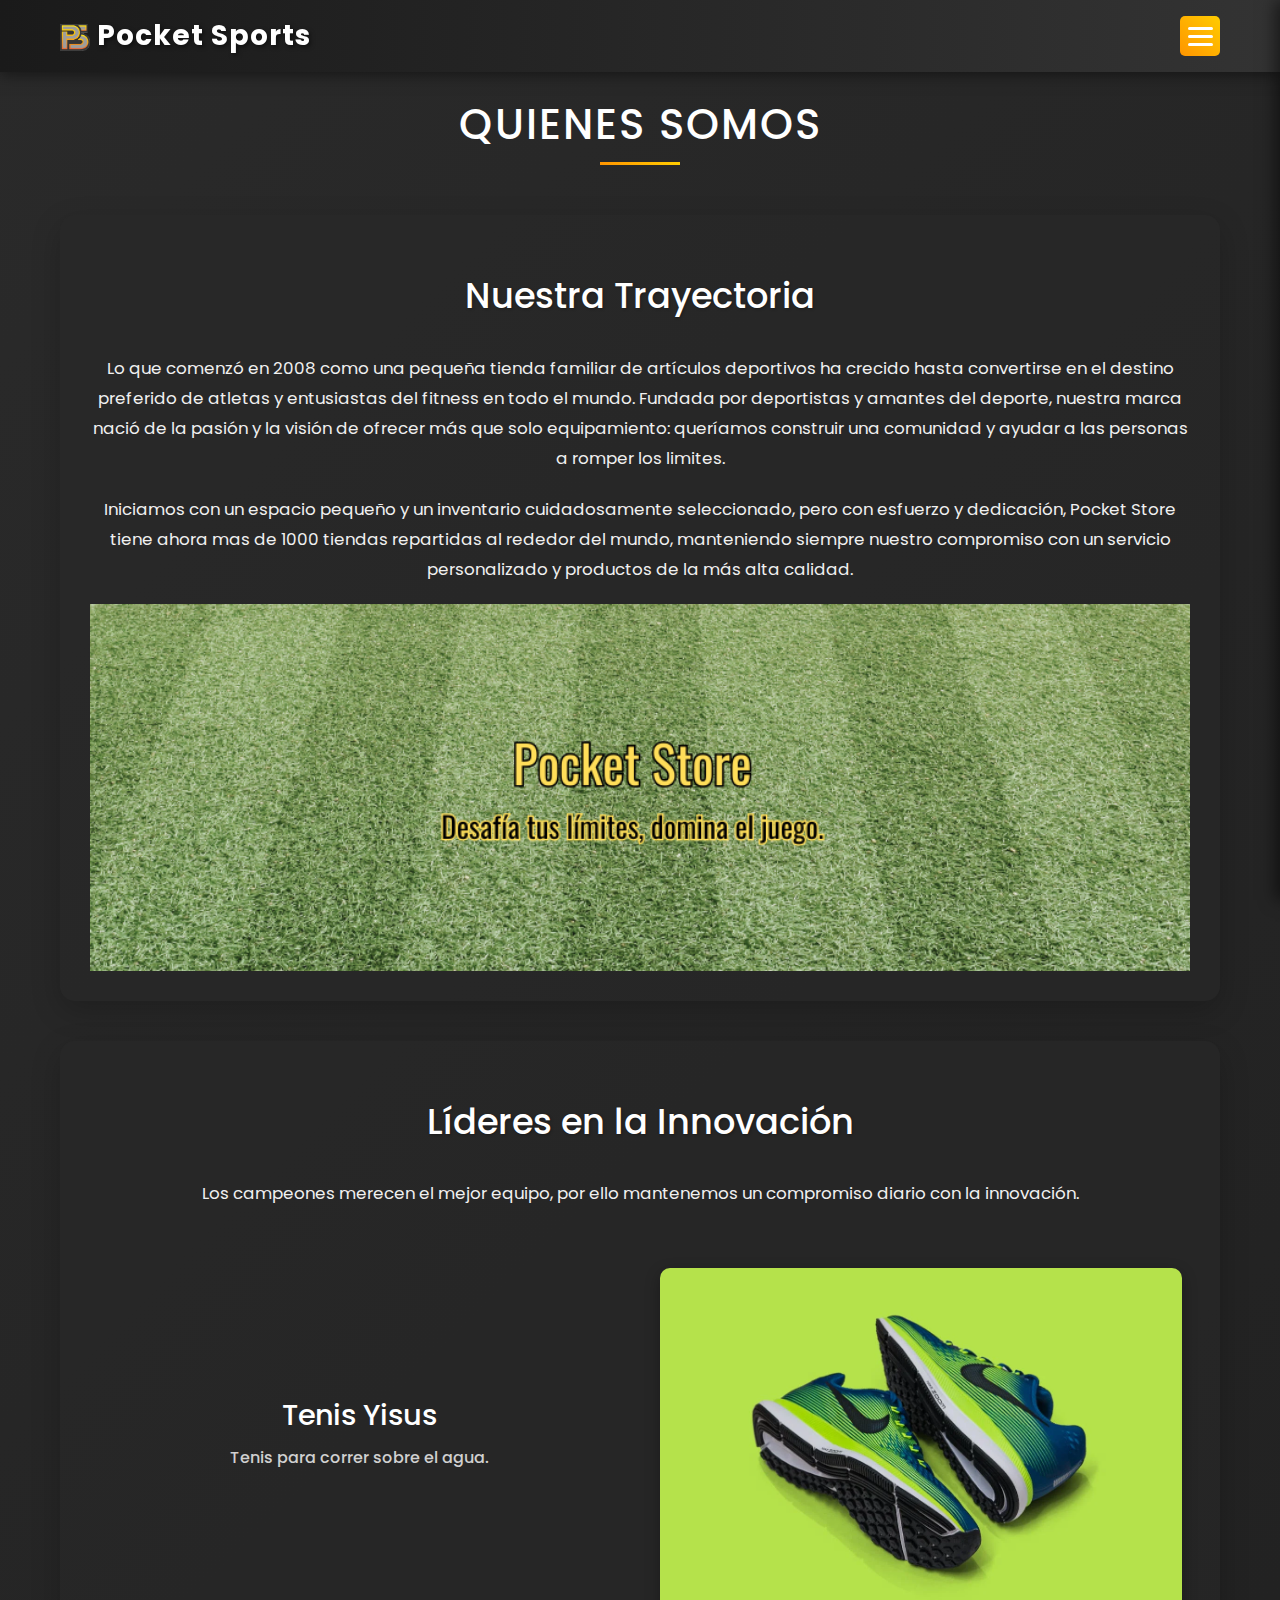
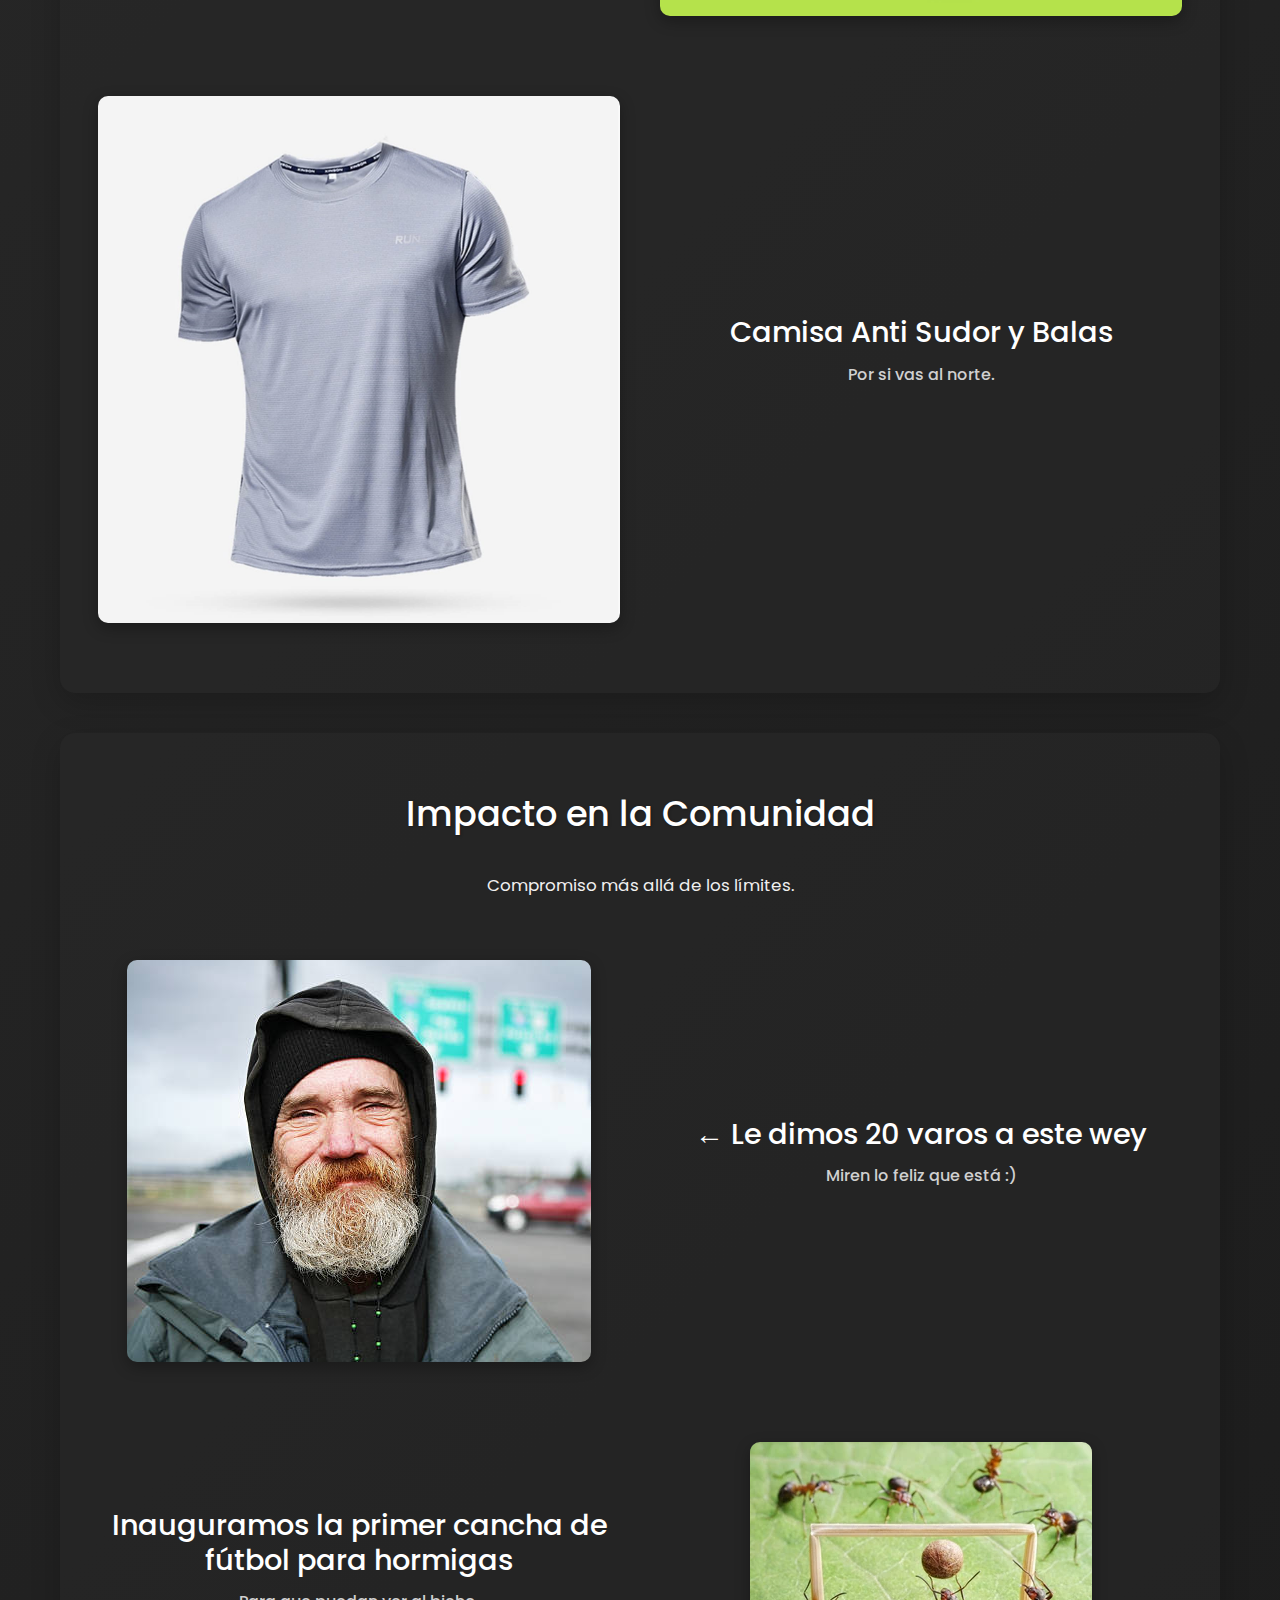
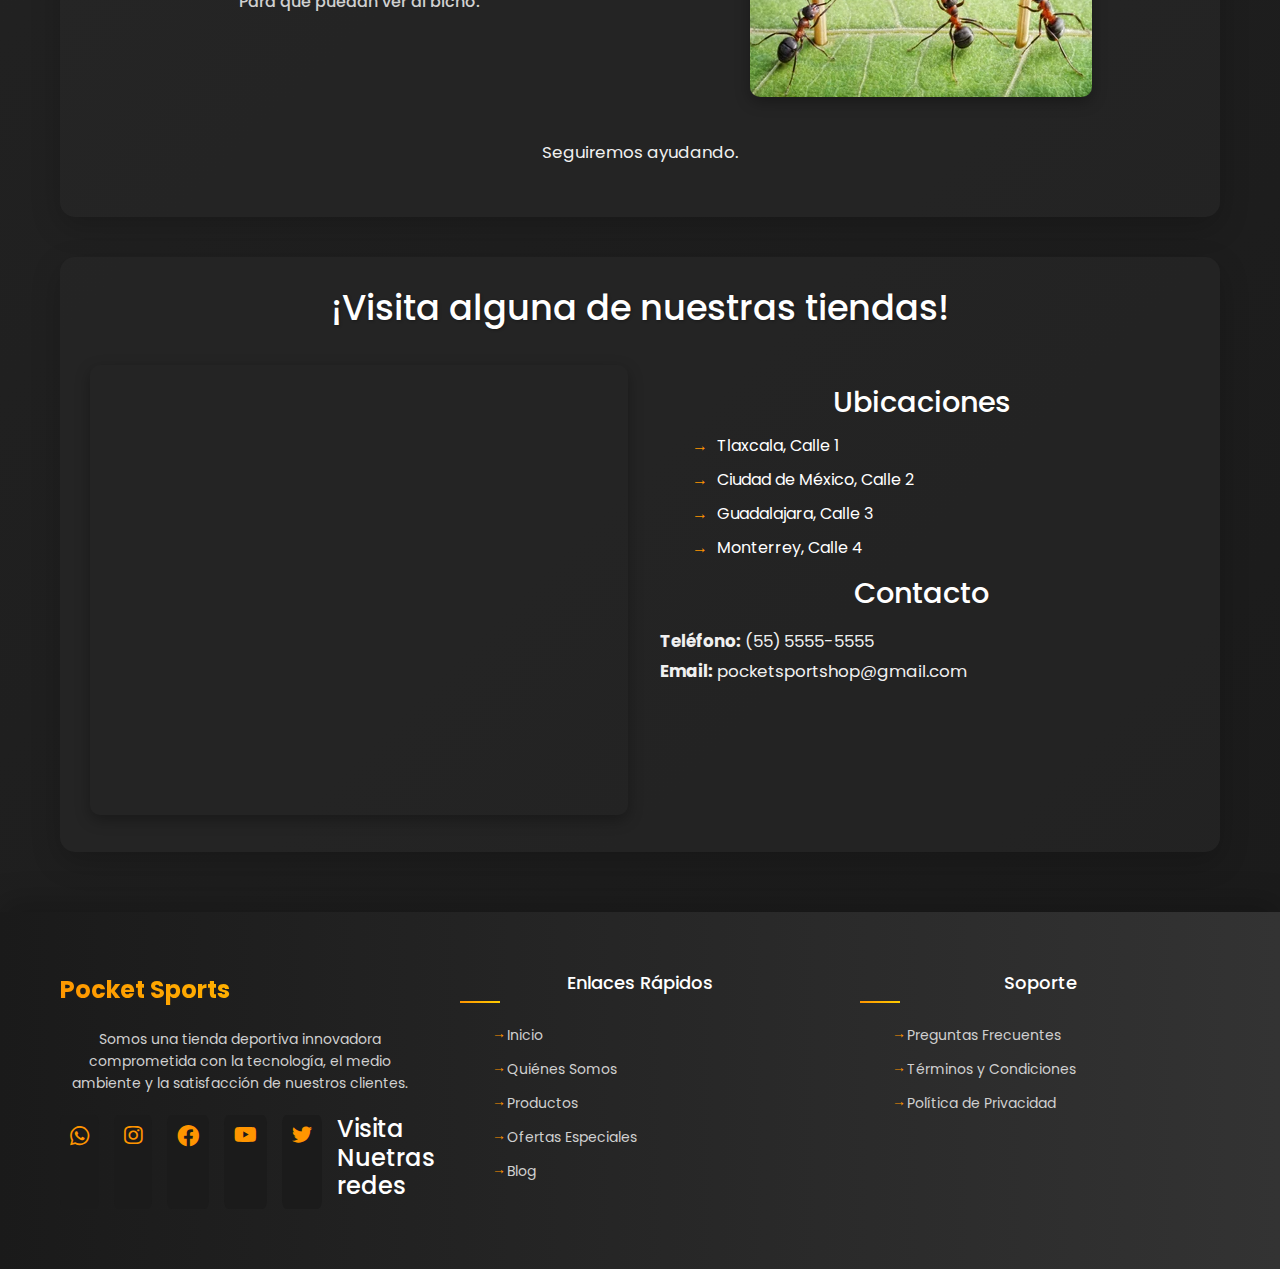
==== commit 6b8b9b45: "Cambios en color de fuente y agregue imagenes" ====
--- a/about-us.html
+++ b/about-us.html
@@ -15,7 +15,7 @@
     <header>
         <div class="container header-content">
             <div class="logo">
-                <img src="images/Logo PS.png" alt="Logo" class="small-logo">
+                <img src="./images/Logo PS.png" alt="Logo" class="small-logo">
                 Pocket Sports </div>
             <button class="menu-btn" id="menu-btn">
                 <span></span>
@@ -56,7 +56,7 @@
                     manteniendo siempre nuestro compromiso con un servicio personalizado y productos de la más alta calidad.</p>
                 
                     <div class="static-image-container">
-                        <img src="./about-us-img/journey1.png" class="d-block w-100" alt="Nuestra historia">
+                        <img src="./images/journey1.png" class="d-block w-100" alt="Nuestra historia">
                     </div>
                     
             </section>
@@ -72,13 +72,13 @@
                         <h6>Tenis para correr sobre el agua.</h6>
                     </div>
                     <div class="col-md-6 col-content">
-                        <img src="./about-us-img/inovation-tenis-jisus.webp" alt="Tenis Yisus">
+                        <img src="./images/inovation-tenis-jisus.webp" alt="Tenis Yisus">
                     </div>
                 </div>
 
                 <div class="row">
                     <div class="col-md-6 col-content">
-                        <img src="./about-us-img/inovation-shirt.jpg" alt="Camisa Anti Sudor">
+                        <img src="./images/inovation-shirt.jpg" alt="Camisa Anti Sudor">
                     </div>
                     <div class="col-md-6 col-content">
                         <h3>Camisa Anti Sudor y Balas</h3>
@@ -94,10 +94,10 @@
 
                 <div class="row">
                     <div class="col-md-6 col-content">
-                        <img src="./about-us-img/community-guy.PNG" alt="Beneficiario">
+                        <img src="./images/community-guy.PNG" alt="Beneficiario">
                     </div>
                     <div class="col-md-6 col-content">
-                        <h3>&lt;= Le dimos 20 varos a este wey</h3>
+                        <h3>← Le dimos 20 varos a este wey</h3>
                         <h6>Miren lo feliz que está :)</h6>
                     </div>
                 </div>
@@ -108,7 +108,7 @@
                         <h6>Para que puedan ver al bicho.</h6>
                     </div>
                     <div class="col-md-6 col-content">
-                        <img src="./about-us-img/community-ants.PNG" alt="Cancha para hormigas">
+                        <img src="./images/community-ants.PNG" alt="Cancha para hormigas">
                     </div>
                 </div>
 
--- a/about-us.css
+++ b/about-us.css
@@ -40,13 +40,11 @@
 .logo {
     font-size: 28px;
     font-weight: bold;
-    letter-spacing: 1.5px;
-    color: #fff;
-    background: linear-gradient(45deg, #ff9500, #ffcc00);
-    -webkit-background-clip: text;
-    -webkit-text-fill-color: transparent;
-    background-clip: text;
-}
+    letter-spacing: 1px;
+    color: #fff;
+    text-shadow: 2px 2px 4px rgba(0, 0, 0, 0.5);
+}
+
 
 .small-logo {
     width: 30px; /* Tamaño pequeño */
@@ -171,19 +169,8 @@
     padding-bottom: 15px;
     text-align: center;
     position: relative;
-    color: #ff9500;
+    color: #ffffff;
     text-shadow: 1px 1px 3px rgba(0, 0, 0, 0.3);
-}
-
-h2::after {
-    content: '';
-    position: absolute;
-    width: 60px;
-    height: 3px;
-    background: linear-gradient(to right, #ff9500, #ffcc00);
-    bottom: 0;
-    left: 50%;
-    transform: translateX(-50%);
 }
 
 .journey, .innovation, .community {
@@ -203,7 +190,7 @@
 h3 {
     font-size: 1.8rem;
     margin-bottom: 15px;
-    color: #ffcc00;
+    color: #ffffff;
     text-align: center;
 }
 
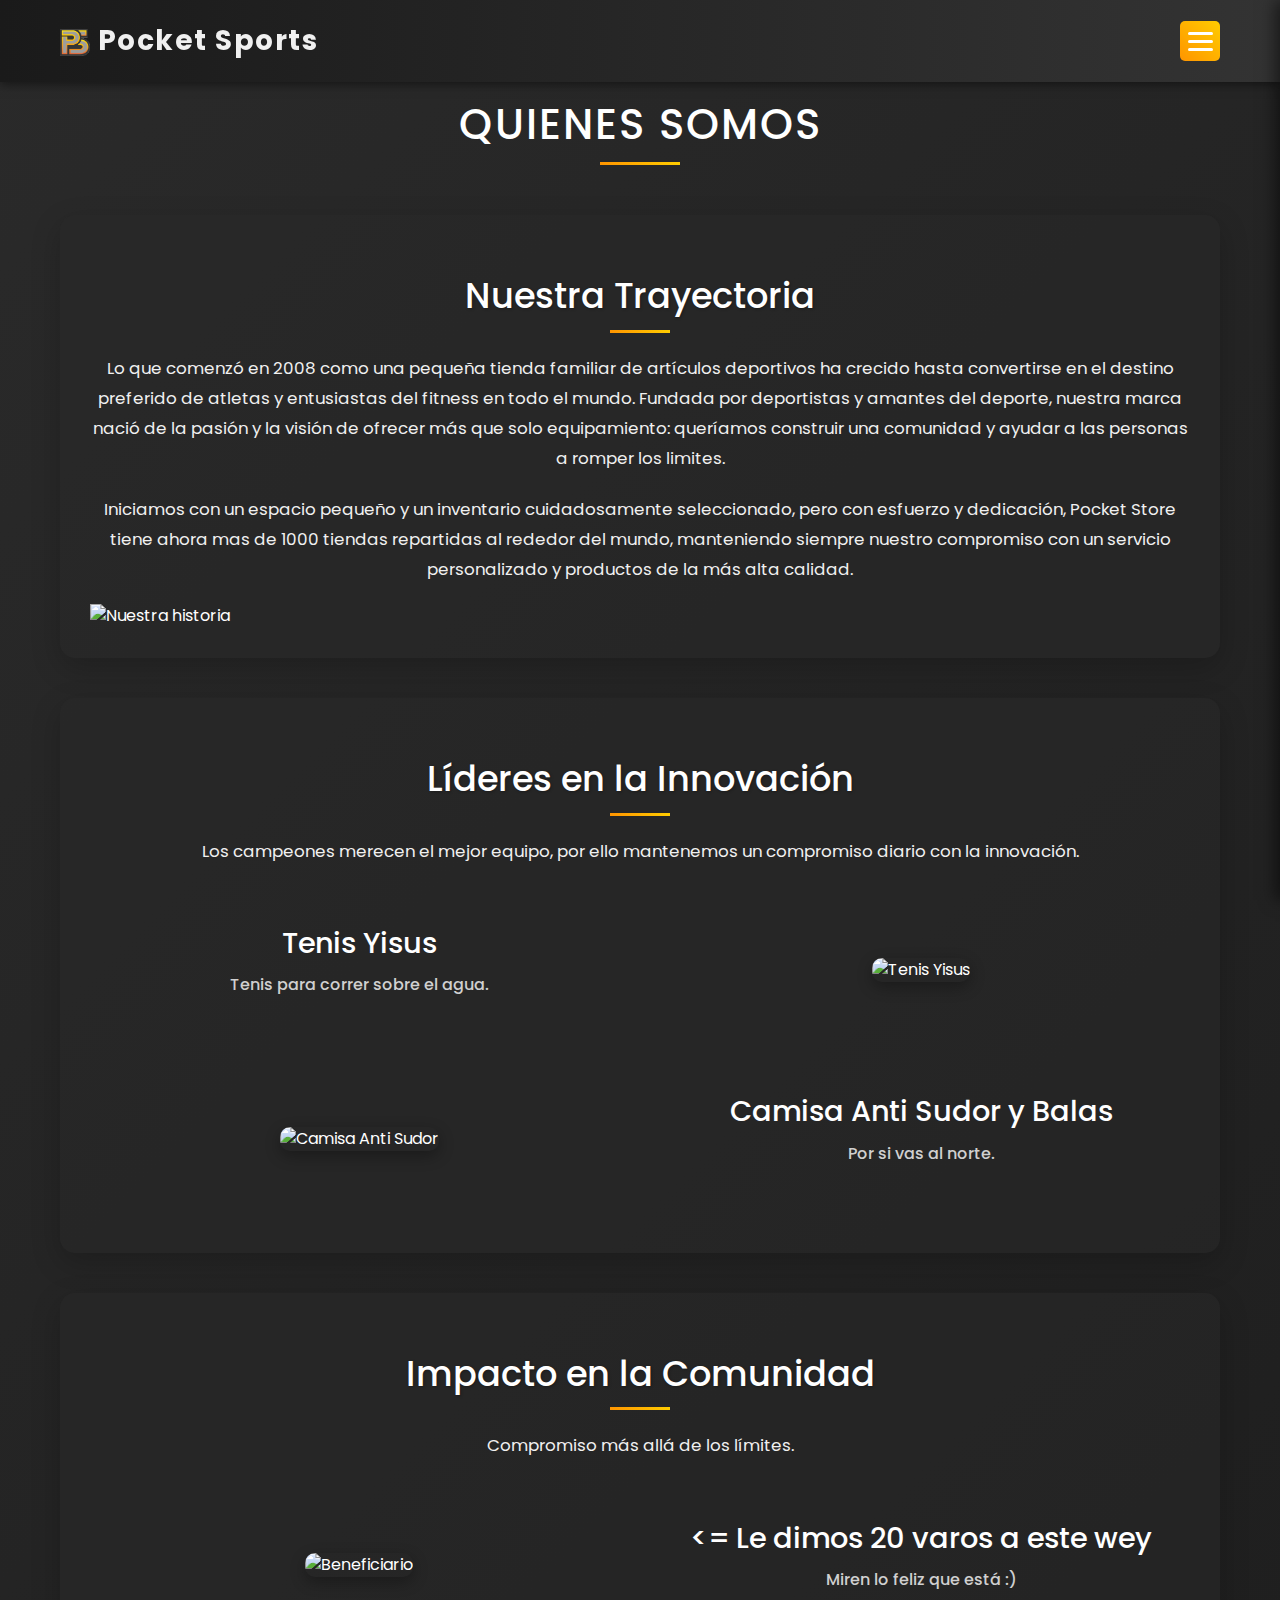
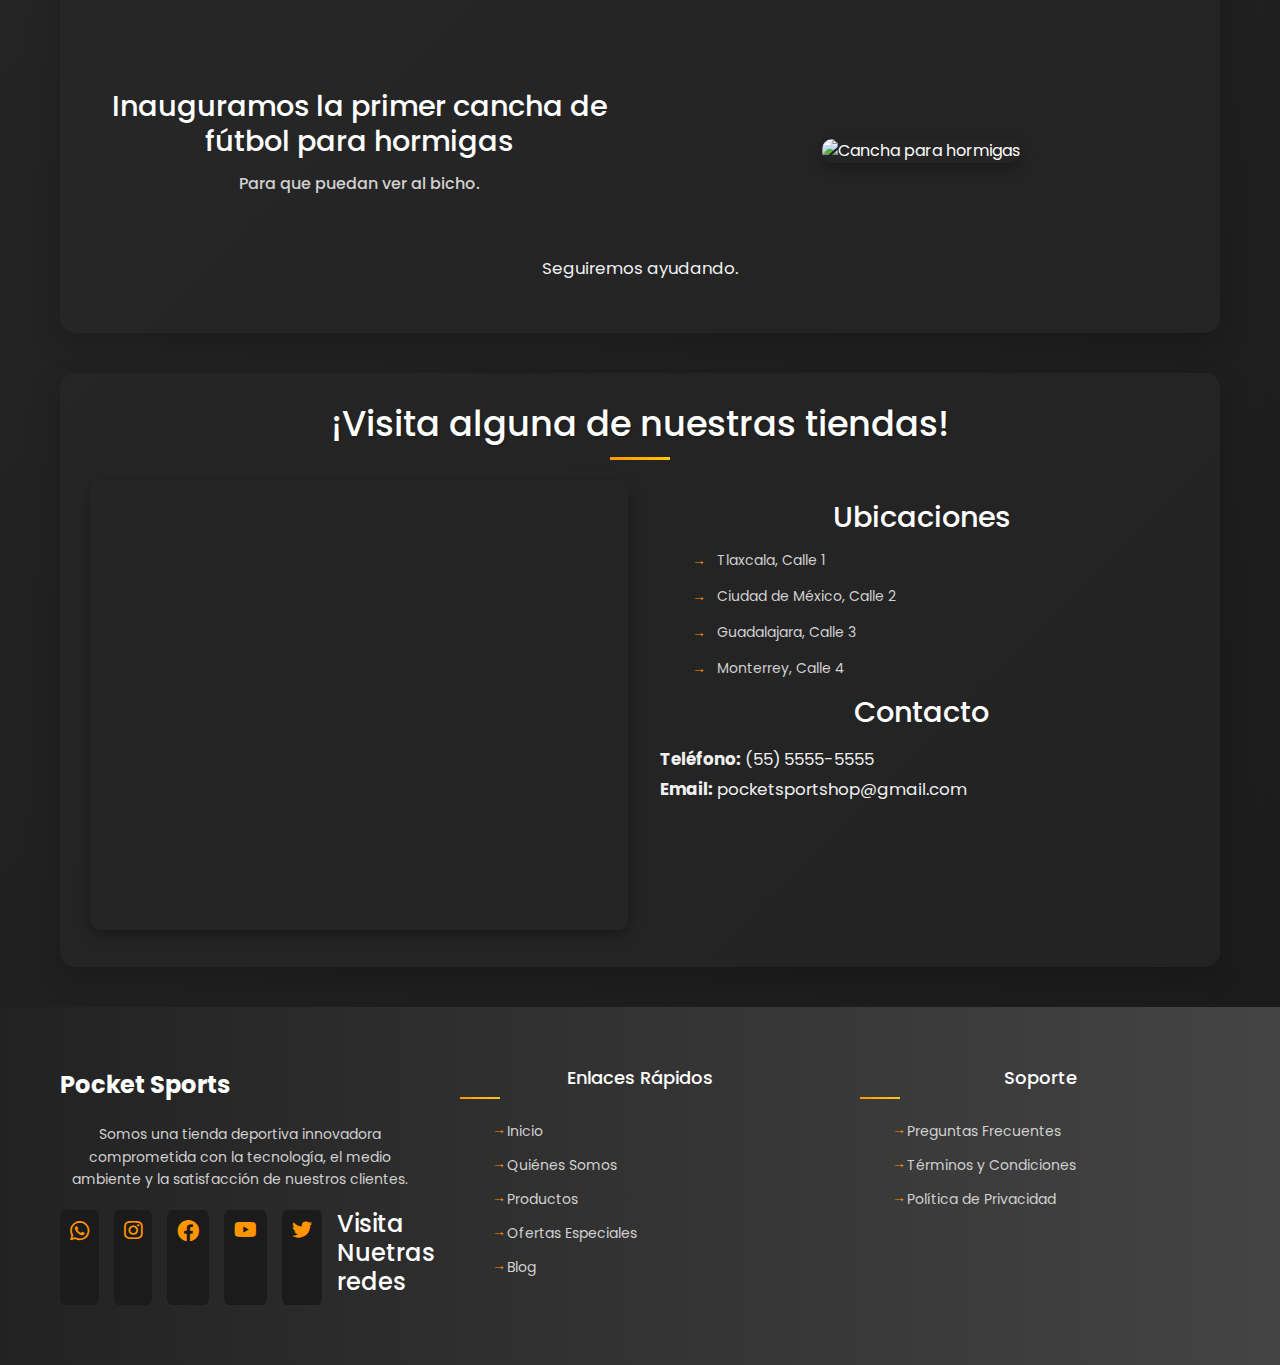
==== commit 6905a4a0: "correccion footer" ====
--- a/about-us.html
+++ b/about-us.html
@@ -15,8 +15,8 @@
     <header>
         <div class="container header-content">
             <div class="logo">
-                <img src="./images/Logo PS.png" alt="Logo" class="small-logo">
-                Pocket Sports </div>
+                <img src="images/Logo PS.png" alt="Logo" class="small-logo">
+                Pocket Sports</div>
             <button class="menu-btn" id="menu-btn">
                 <span></span>
                 <span></span>
@@ -56,7 +56,7 @@
                     manteniendo siempre nuestro compromiso con un servicio personalizado y productos de la más alta calidad.</p>
                 
                     <div class="static-image-container">
-                        <img src="./images/journey1.png" class="d-block w-100" alt="Nuestra historia">
+                        <img src="./about-us-img/journey1.png" class="d-block w-100" alt="Nuestra historia">
                     </div>
                     
             </section>
@@ -72,13 +72,13 @@
                         <h6>Tenis para correr sobre el agua.</h6>
                     </div>
                     <div class="col-md-6 col-content">
-                        <img src="./images/inovation-tenis-jisus.webp" alt="Tenis Yisus">
+                        <img src="./about-us-img/inovation-tenis-jisus.webp" alt="Tenis Yisus">
                     </div>
                 </div>
 
                 <div class="row">
                     <div class="col-md-6 col-content">
-                        <img src="./images/inovation-shirt.jpg" alt="Camisa Anti Sudor">
+                        <img src="./about-us-img/inovation-shirt.jpg" alt="Camisa Anti Sudor">
                     </div>
                     <div class="col-md-6 col-content">
                         <h3>Camisa Anti Sudor y Balas</h3>
@@ -94,10 +94,10 @@
 
                 <div class="row">
                     <div class="col-md-6 col-content">
-                        <img src="./images/community-guy.PNG" alt="Beneficiario">
+                        <img src="./about-us-img/community-guy.PNG" alt="Beneficiario">
                     </div>
                     <div class="col-md-6 col-content">
-                        <h3>← Le dimos 20 varos a este wey</h3>
+                        <h3>&lt;= Le dimos 20 varos a este wey</h3>
                         <h6>Miren lo feliz que está :)</h6>
                     </div>
                 </div>
@@ -108,7 +108,7 @@
                         <h6>Para que puedan ver al bicho.</h6>
                     </div>
                     <div class="col-md-6 col-content">
-                        <img src="./images/community-ants.PNG" alt="Cancha para hormigas">
+                        <img src="./about-us-img/community-ants.PNG" alt="Cancha para hormigas">
                     </div>
                 </div>
 
@@ -179,6 +179,8 @@
                     <li><a href="#">Preguntas Frecuentes</a></li>
                     <li><a href="#">Términos y Condiciones</a></li>
                     <li><a href="#">Política de Privacidad</a></li>
+                </ul>
+            </div>    
 </footer>
 
     <script src="https://cdn.jsdelivr.net/npm/bootstrap@5.3.3/dist/js/bootstrap.bundle.min.js"
--- a/about-us.css
+++ b/about-us.css
@@ -23,12 +23,12 @@
 /* Header */
 header {
     background: linear-gradient(to right, #1a1a1a, #333);
-    padding: 15px 0;
+    padding: 20px 0;
     position: fixed;
     width: 100%;
     top: 0;
     z-index: 1000;
-    box-shadow: 0 2px 15px rgba(0, 0, 0, 0.5);
+    box-shadow: 0 2px 10px rgba(0, 0, 0, 0.5);
 }
 
 .header-content {
@@ -40,11 +40,13 @@
 .logo {
     font-size: 28px;
     font-weight: bold;
-    letter-spacing: 1px;
+    letter-spacing: 1.5px;
     color: #fff;
-    text-shadow: 2px 2px 4px rgba(0, 0, 0, 0.5);
-}
-
+    background: #f0f0f0;
+    -webkit-background-clip: text;
+    -webkit-text-fill-color: transparent;
+    background-clip: text;
+}
 
 .small-logo {
     width: 30px; /* Tamaño pequeño */
@@ -173,6 +175,17 @@
     text-shadow: 1px 1px 3px rgba(0, 0, 0, 0.3);
 }
 
+h2::after {
+    content: '';
+    position: absolute;
+    width: 60px;
+    height: 3px;
+    background: linear-gradient(to right, #ff9500, #ffcc00);
+    bottom: 0;
+    left: 50%;
+    transform: translateX(-50%);
+}
+
 .journey, .innovation, .community {
     background-color: rgba(40, 40, 40, 0.6);
     border-radius: 15px;
@@ -305,11 +318,8 @@
 
 /* Footer */
 footer {
-    background: linear-gradient(to right, #1a1a1a, #333);
+    background: linear-gradient(to right, #222, #444);
     padding: 60px 0 20px;
-    width: 100%;
-    margin-top: 60px;
-    box-shadow: 0 -10px 30px rgba(0, 0, 0, 0.2);
 }
 
 .footer-content {
@@ -323,6 +333,7 @@
 .footer-column {
     flex: 1;
     min-width: 200px;
+    text-align: left;
 }
 
 .footer-logo {
@@ -330,10 +341,6 @@
     font-weight: bold;
     margin-bottom: 20px;
     color: #fff;
-    background: linear-gradient(45deg, #ff9500, #ffcc00);
-    -webkit-background-clip: text;
-    -webkit-text-fill-color: transparent;
-    background-clip: text;
 }
 
 .footer-about {
@@ -413,6 +420,23 @@
     padding-left: 20px;
 }
 
+.contact-info {
+    list-style: none;
+}
+
+.contact-info li {
+    color: #d0d0d0;
+    font-size: 14px;
+    margin-bottom: 15px;
+    display: flex;
+    align-items: flex-start;
+}
+
+.contact-info-icon {
+    margin-right: 10px;
+    color: #ff9500;
+}
+
 .footer-bottom {
     text-align: center;
     padding-top: 20px;
@@ -422,7 +446,6 @@
 .footer-bottom p {
     color: #a0a0a0;
     font-size: 14px;
-    text-align: center;
 }
 
 @keyframes fadeIn {
@@ -515,8 +538,6 @@
   
   
 #facebook1-button {
-  
-  
     font-size: 22px;
     left: 10%;
 }
@@ -528,7 +549,7 @@
 }
   
   
-  #instagram1-button {
+#instagram1-button {
     font-size: 21px;
     left: 30%;
 }
@@ -557,4 +578,44 @@
     
     font-size: 20px;
     left: 50%;
-}+}
+/* Estilos responsivos */
+@media (max-width: 992px) {
+    .info-grid {
+        grid-template-columns: repeat(2, 1fr);
+    }
+}
+
+@media (max-width: 768px) {
+    .section-title {
+        font-size: 28px;
+    }
+    
+    .products-grid {
+        grid-template-columns: repeat(2, 1fr);
+    }
+    
+    .footer-content {
+        flex-direction: column;
+        gap: 30px;
+    }
+}
+
+@media (max-width: 576px) {
+    .logo {
+        font-size: 22px;
+    }
+    
+    .products-grid {
+        grid-template-columns: 1fr;
+    }
+    
+    .info-grid {
+        grid-template-columns: 1fr;
+    }
+    
+    .filter-btn {
+        font-size: 14px;
+        padding: 8px 15px;
+    }
+}
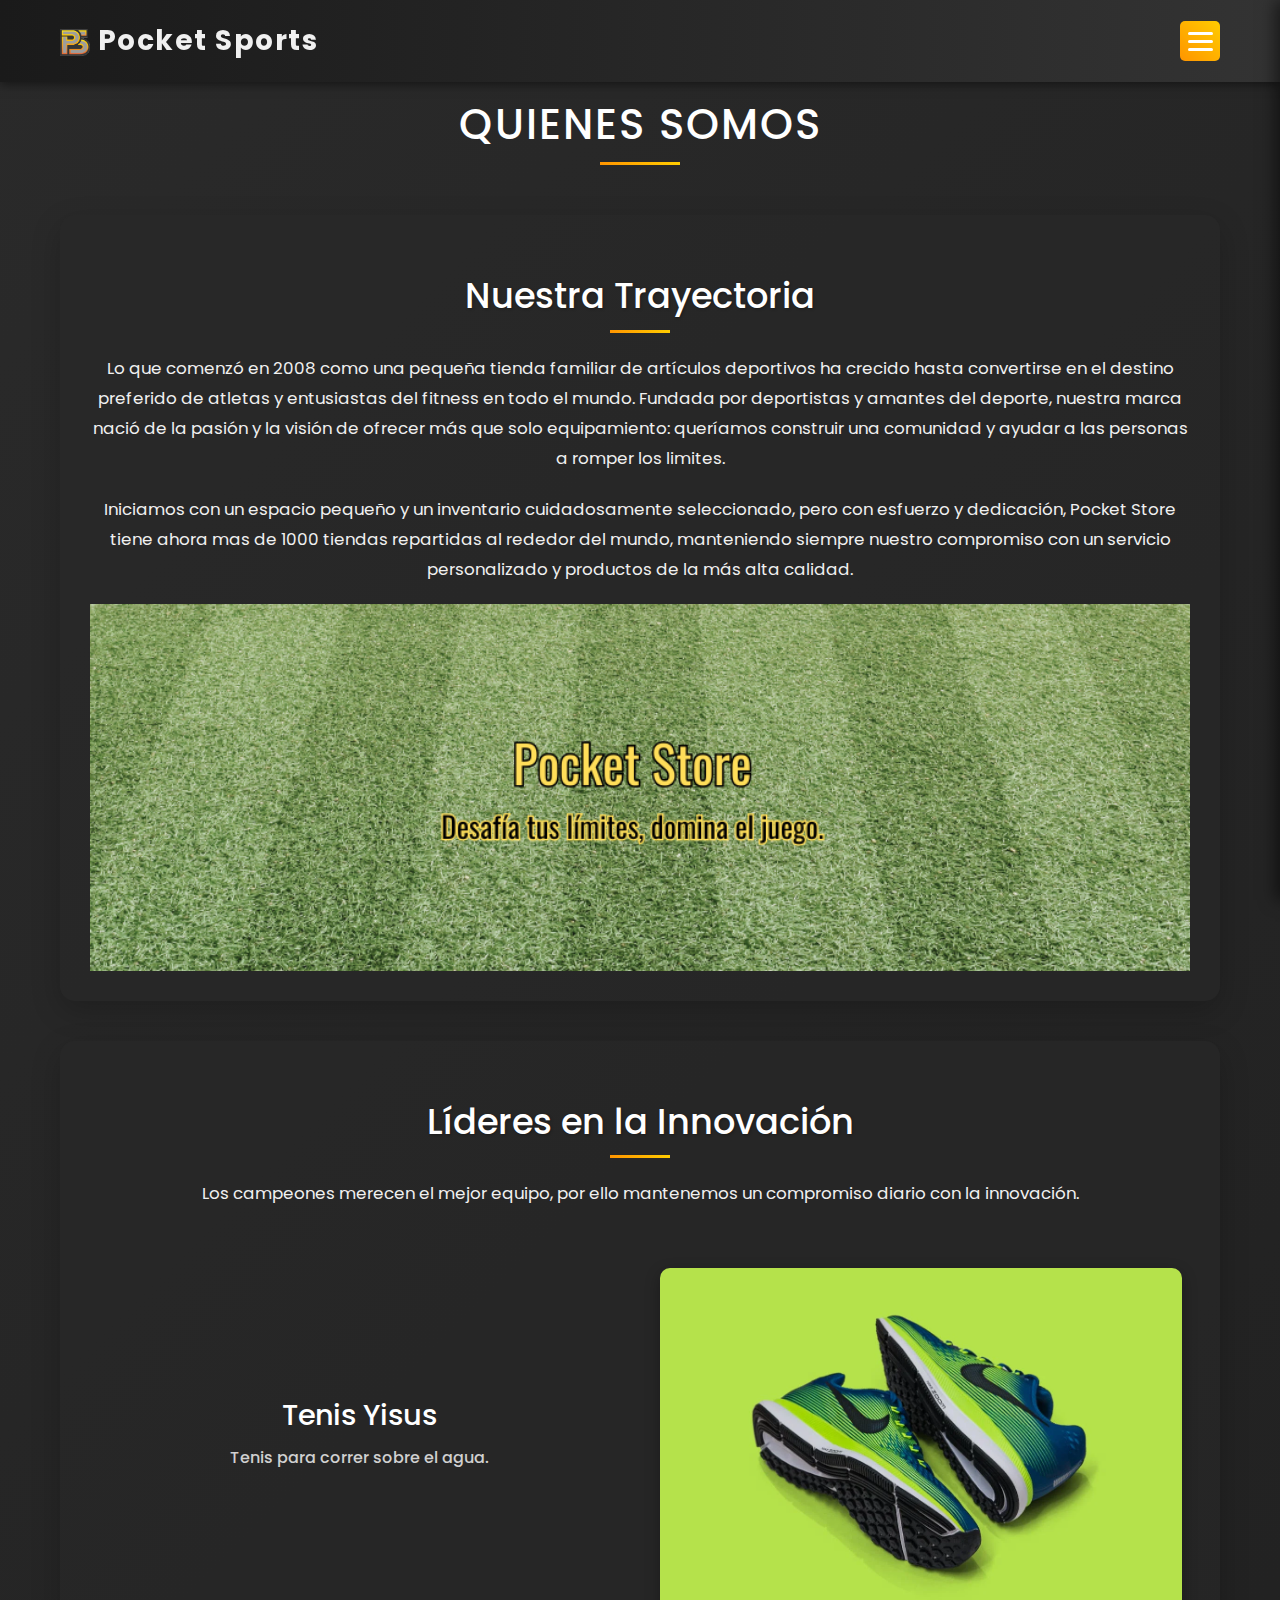
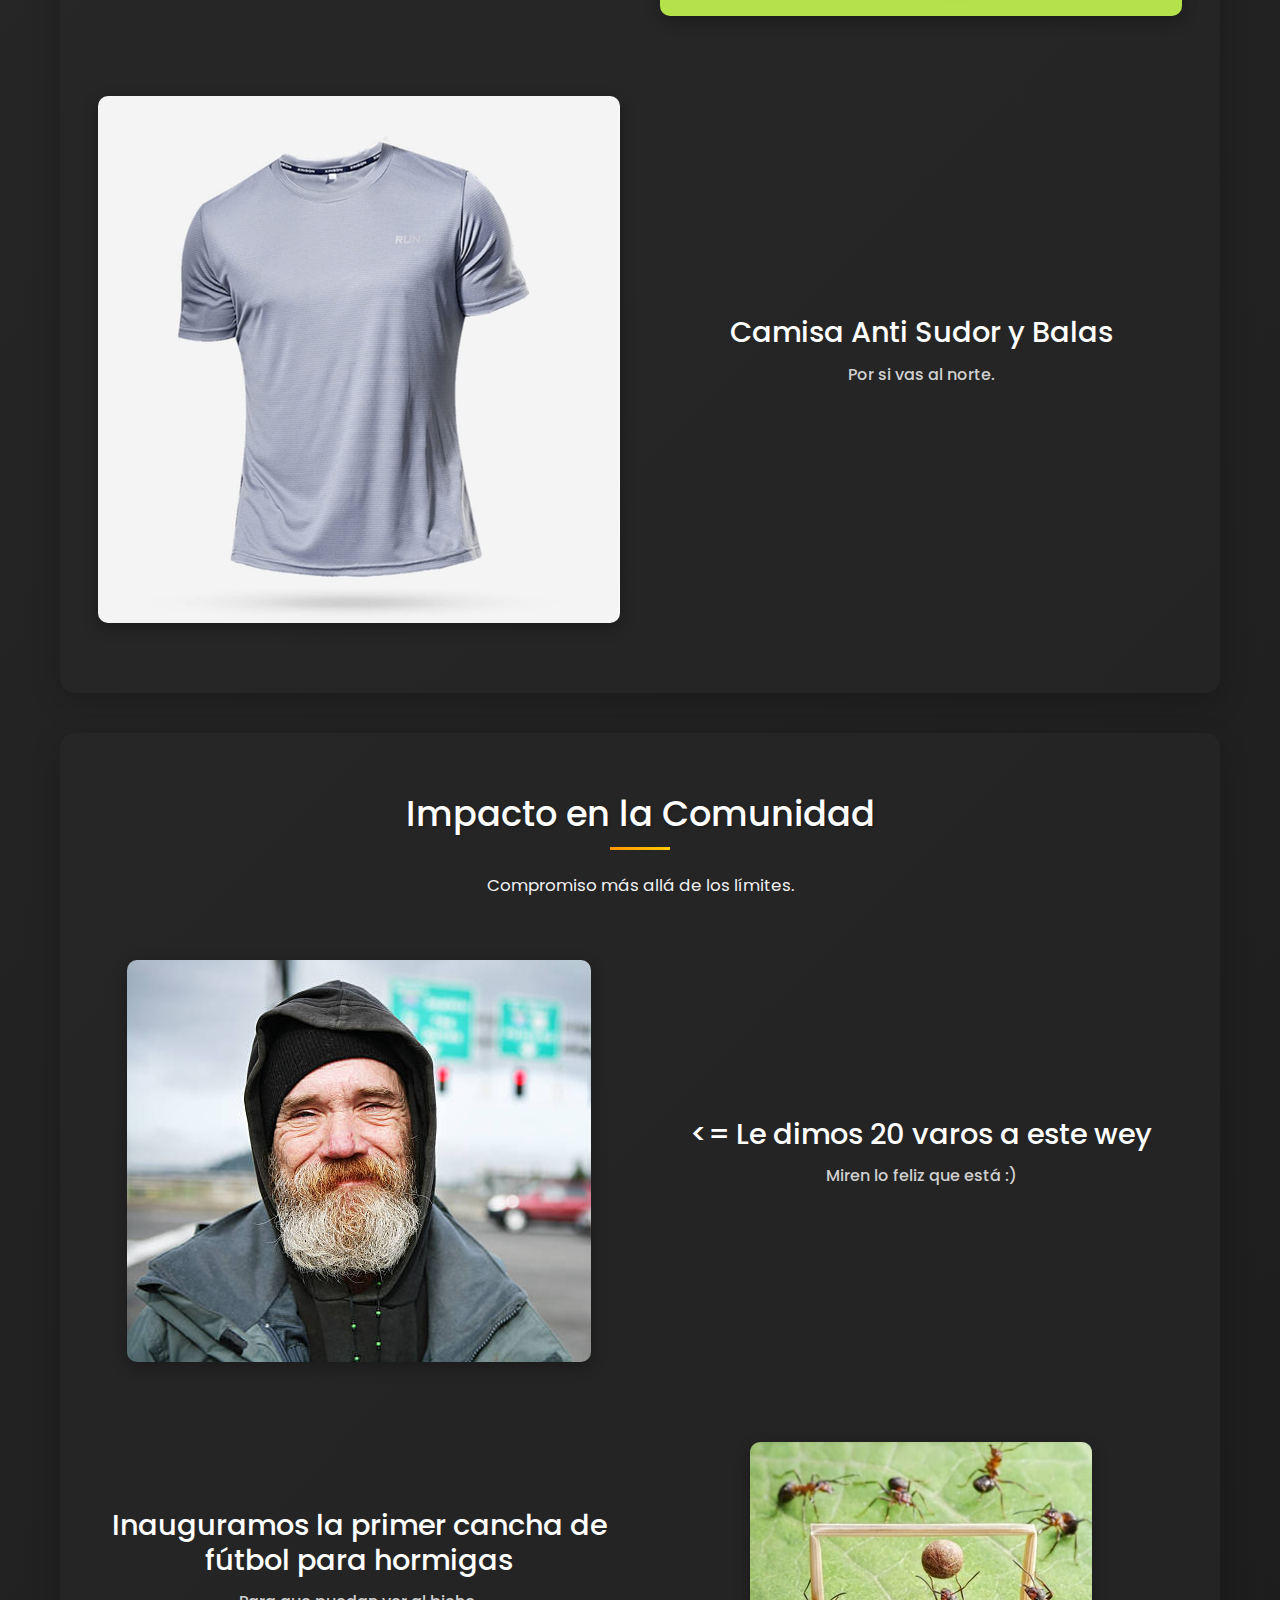
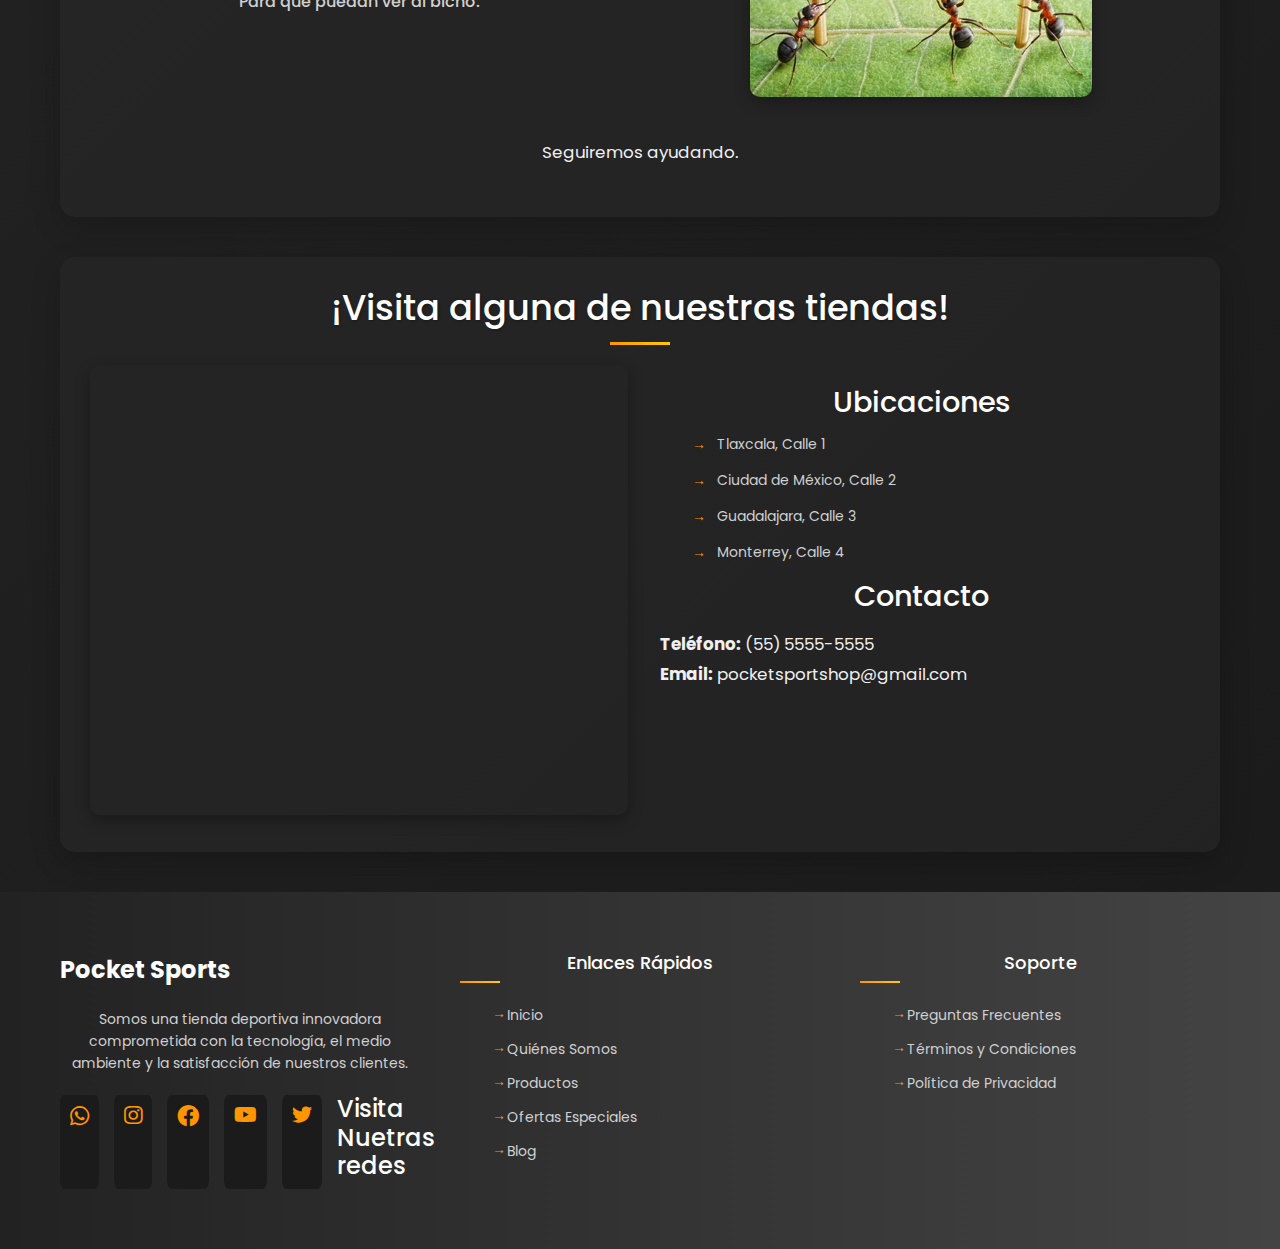
==== commit 346c2200: "imagenes y ubicacion de las mismas about us" ====
--- a/about-us.html
+++ b/about-us.html
@@ -56,7 +56,7 @@
                     manteniendo siempre nuestro compromiso con un servicio personalizado y productos de la más alta calidad.</p>
                 
                     <div class="static-image-container">
-                        <img src="./about-us-img/journey1.png" class="d-block w-100" alt="Nuestra historia">
+                        <img src="./images/journey1.png" class="d-block w-100" alt="Nuestra historia">
                     </div>
                     
             </section>
@@ -72,13 +72,13 @@
                         <h6>Tenis para correr sobre el agua.</h6>
                     </div>
                     <div class="col-md-6 col-content">
-                        <img src="./about-us-img/inovation-tenis-jisus.webp" alt="Tenis Yisus">
+                        <img src="./images/inovation-tenis-jisus.webp" alt="Tenis Yisus">
                     </div>
                 </div>
 
                 <div class="row">
                     <div class="col-md-6 col-content">
-                        <img src="./about-us-img/inovation-shirt.jpg" alt="Camisa Anti Sudor">
+                        <img src="./images/inovation-shirt.jpg" alt="Camisa Anti Sudor">
                     </div>
                     <div class="col-md-6 col-content">
                         <h3>Camisa Anti Sudor y Balas</h3>
@@ -94,7 +94,7 @@
 
                 <div class="row">
                     <div class="col-md-6 col-content">
-                        <img src="./about-us-img/community-guy.PNG" alt="Beneficiario">
+                        <img src="./images/community-guy.PNG" alt="Beneficiario">
                     </div>
                     <div class="col-md-6 col-content">
                         <h3>&lt;= Le dimos 20 varos a este wey</h3>
@@ -108,7 +108,7 @@
                         <h6>Para que puedan ver al bicho.</h6>
                     </div>
                     <div class="col-md-6 col-content">
-                        <img src="./about-us-img/community-ants.PNG" alt="Cancha para hormigas">
+                        <img src="./images/community-ants.PNG" alt="Cancha para hormigas">
                     </div>
                 </div>
 
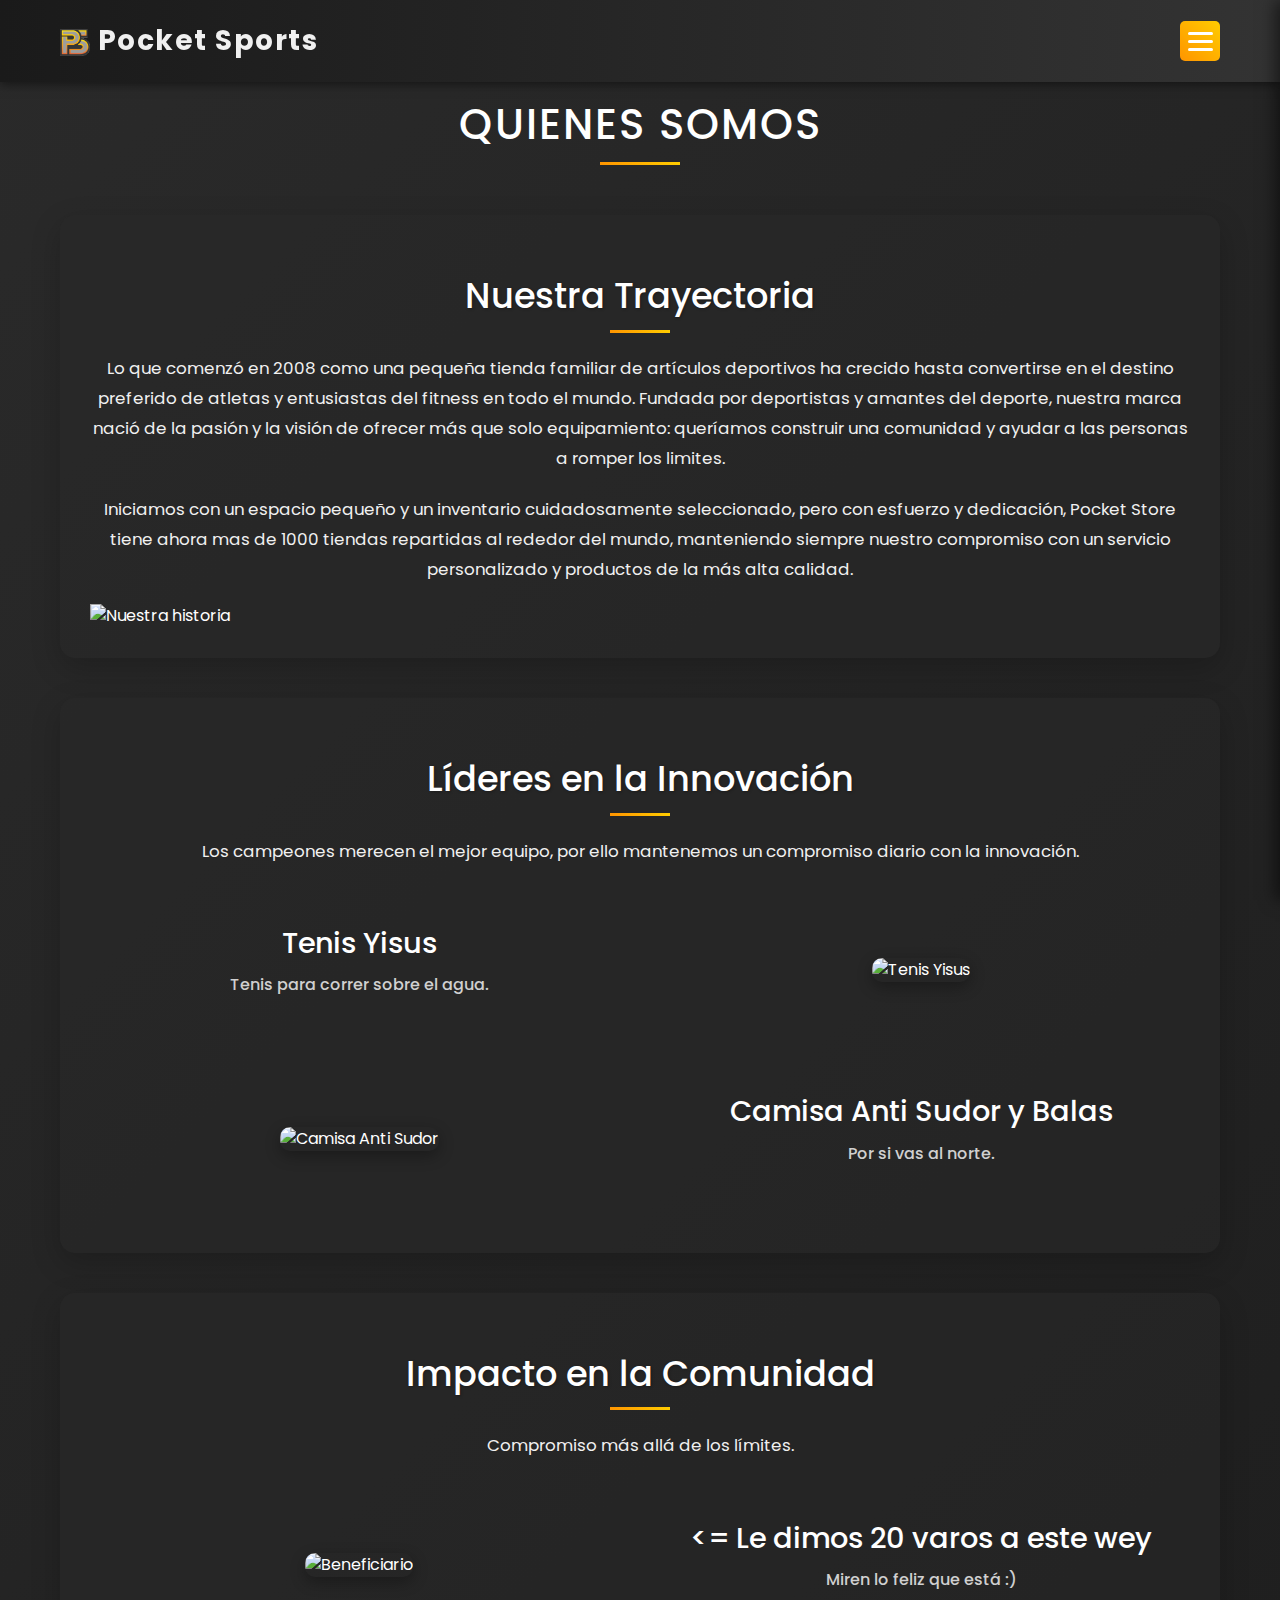
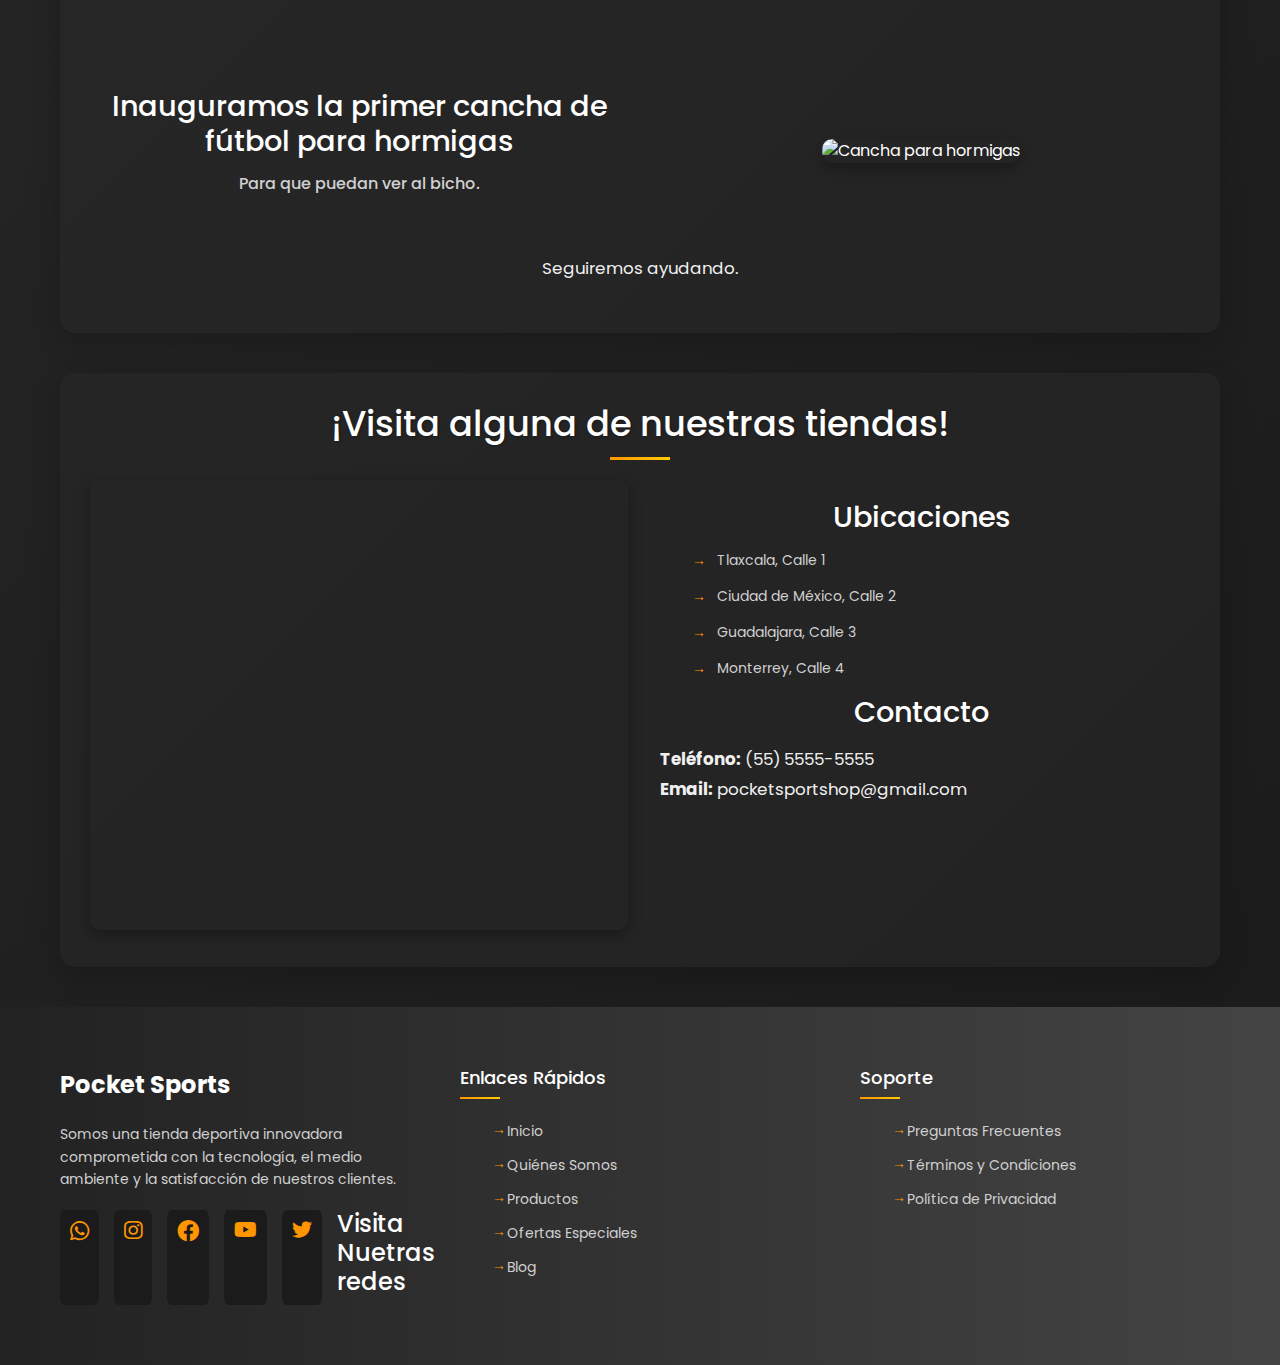
==== commit 285ce58d: "corregi footer" ====
--- a/about-us.html
+++ b/about-us.html
@@ -56,7 +56,7 @@
                     manteniendo siempre nuestro compromiso con un servicio personalizado y productos de la más alta calidad.</p>
                 
                     <div class="static-image-container">
-                        <img src="./images/journey1.png" class="d-block w-100" alt="Nuestra historia">
+                        <img src="./about-us-img/journey1.png" class="d-block w-100" alt="Nuestra historia">
                     </div>
                     
             </section>
@@ -72,13 +72,13 @@
                         <h6>Tenis para correr sobre el agua.</h6>
                     </div>
                     <div class="col-md-6 col-content">
-                        <img src="./images/inovation-tenis-jisus.webp" alt="Tenis Yisus">
+                        <img src="./about-us-img/inovation-tenis-jisus.webp" alt="Tenis Yisus">
                     </div>
                 </div>
 
                 <div class="row">
                     <div class="col-md-6 col-content">
-                        <img src="./images/inovation-shirt.jpg" alt="Camisa Anti Sudor">
+                        <img src="./about-us-img/inovation-shirt.jpg" alt="Camisa Anti Sudor">
                     </div>
                     <div class="col-md-6 col-content">
                         <h3>Camisa Anti Sudor y Balas</h3>
@@ -94,7 +94,7 @@
 
                 <div class="row">
                     <div class="col-md-6 col-content">
-                        <img src="./images/community-guy.PNG" alt="Beneficiario">
+                        <img src="./about-us-img/community-guy.PNG" alt="Beneficiario">
                     </div>
                     <div class="col-md-6 col-content">
                         <h3>&lt;= Le dimos 20 varos a este wey</h3>
@@ -108,7 +108,7 @@
                         <h6>Para que puedan ver al bicho.</h6>
                     </div>
                     <div class="col-md-6 col-content">
-                        <img src="./images/community-ants.PNG" alt="Cancha para hormigas">
+                        <img src="./about-us-img/community-ants.PNG" alt="Cancha para hormigas">
                     </div>
                 </div>
 
--- a/about-us.css
+++ b/about-us.css
@@ -348,6 +348,7 @@
     font-size: 14px;
     line-height: 1.6;
     margin-bottom: 20px;
+    text-align: left;
 }
 
 .social-links {
@@ -379,6 +380,7 @@
     margin-bottom: 20px;
     position: relative;
     padding-bottom: 10px;
+    text-align: left;
 }
 
 .footer-title::after {
@@ -511,15 +513,19 @@
     }
     
     h2 {
-        font-size: 1.5rem;
+        font-size: 1rem;
     }
     
     h3 {
-        font-size: 1.3rem;
+        font-size: 1rem;
     }
     
     p {
-        font-size: 0.95rem;
+        font-size: 1rem;
+    }
+
+    h4 {
+        font-size: 1rem;
     }
 }
 
@@ -599,7 +605,12 @@
         flex-direction: column;
         gap: 30px;
     }
-}
+    .footer-column {
+        flex-direction: column;
+        gap: 20px;
+    }
+}
+
 
 @media (max-width: 576px) {
     .logo {
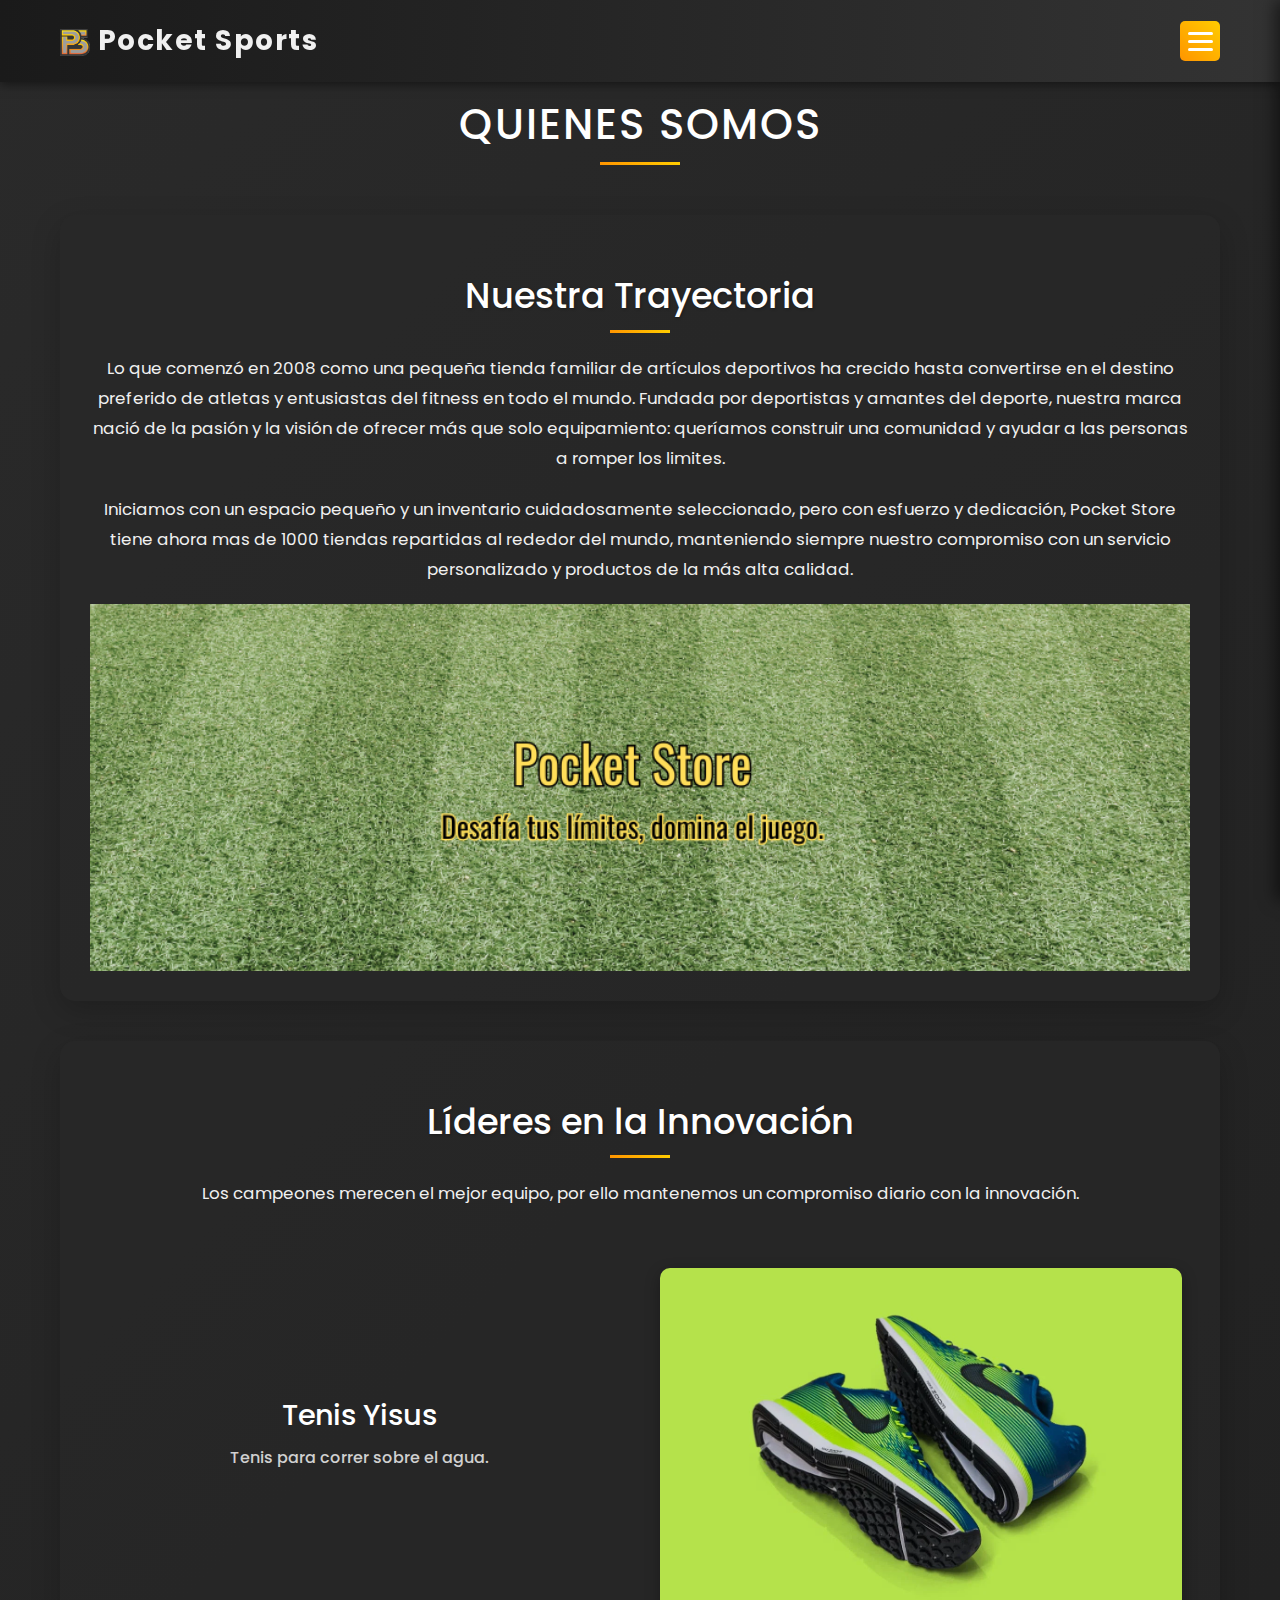
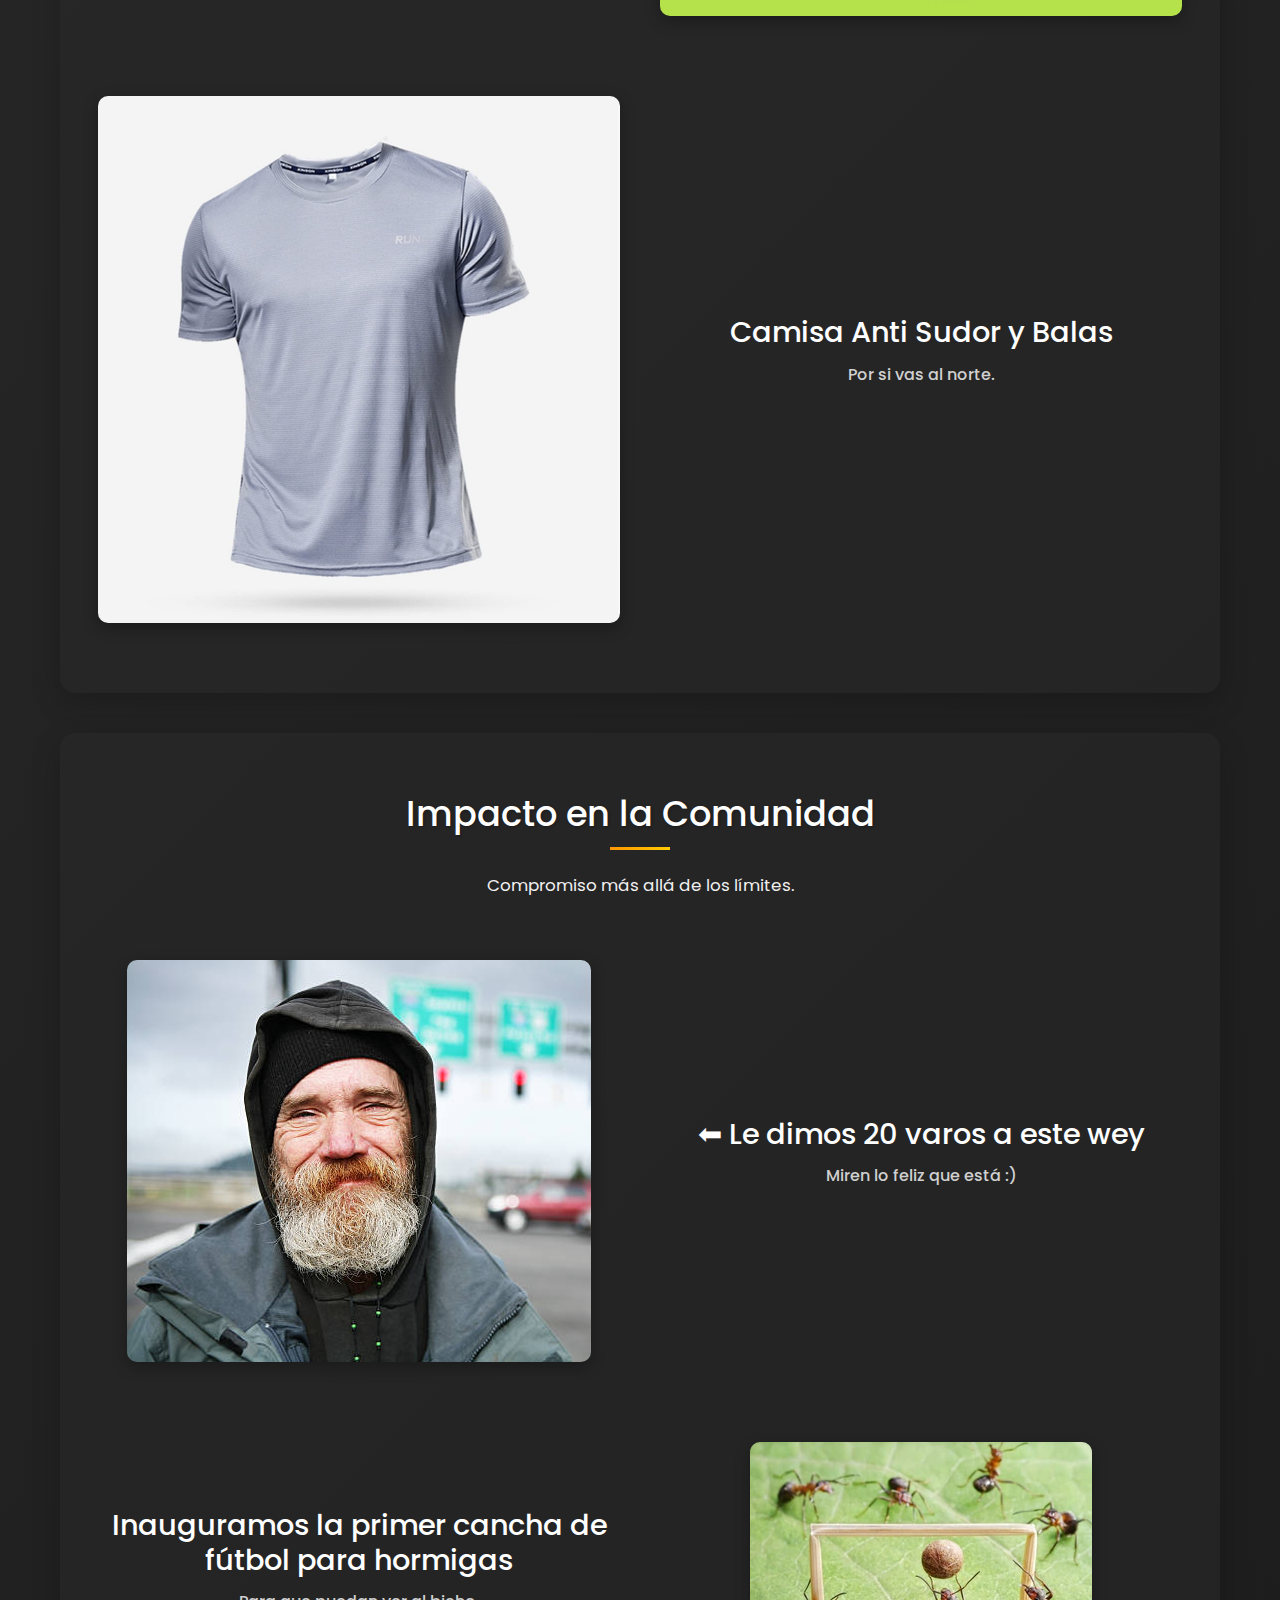
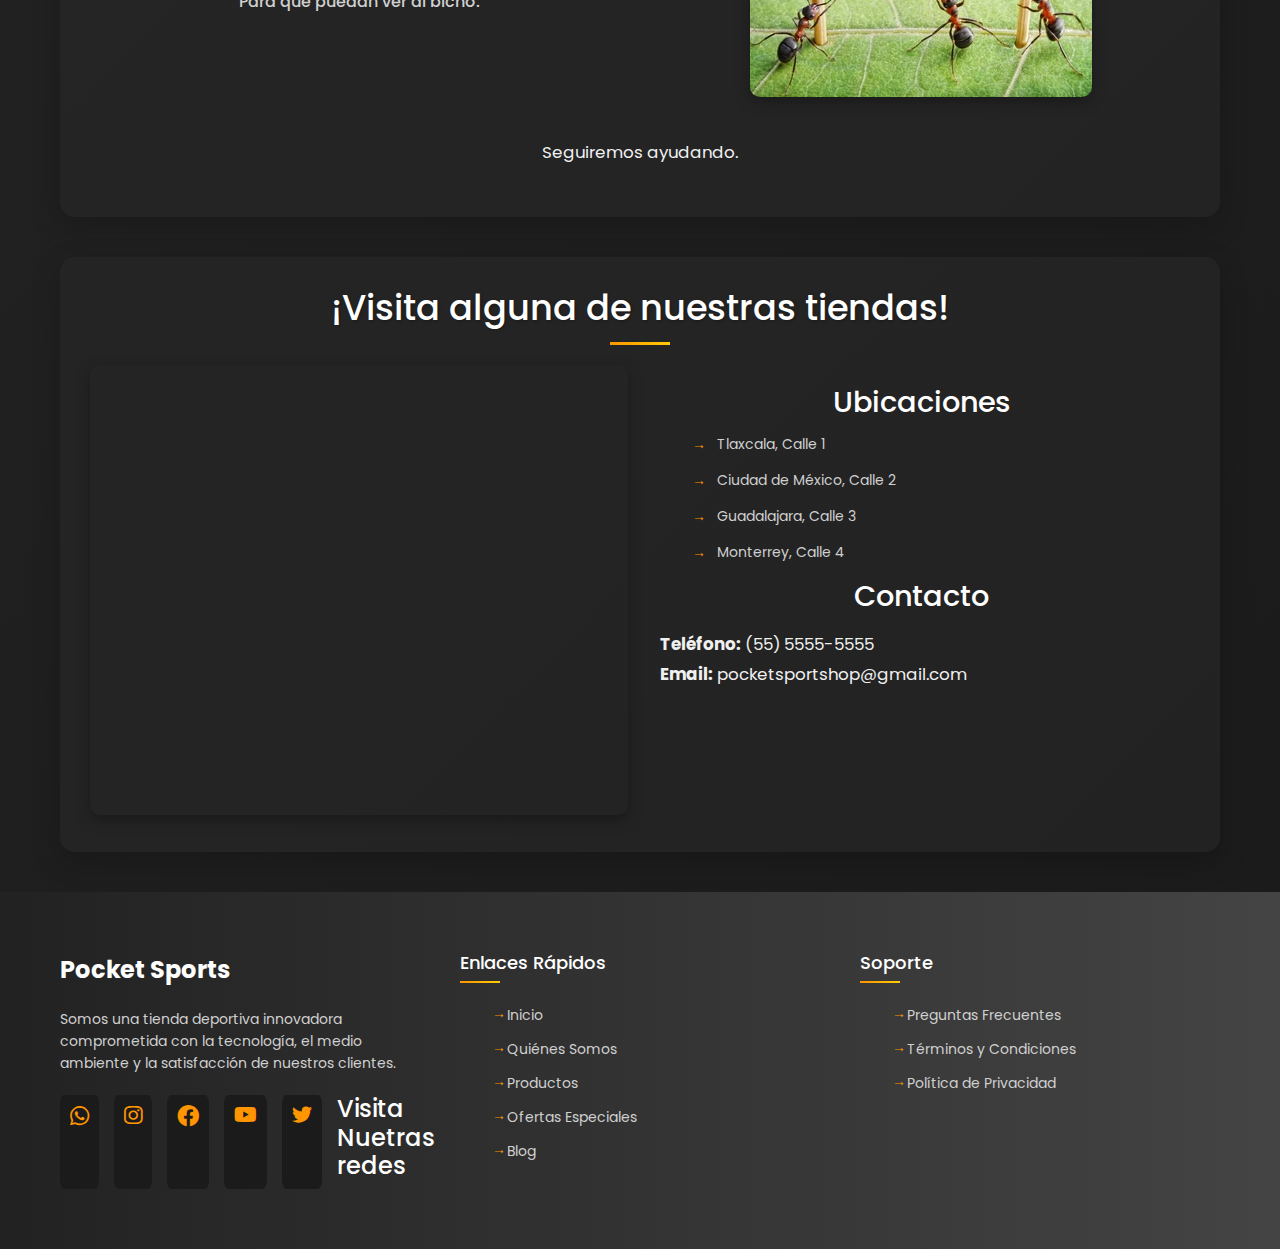
==== commit dfe45d2d: "imagenes actualizadas" ====
--- a/about-us.html
+++ b/about-us.html
@@ -56,7 +56,7 @@
                     manteniendo siempre nuestro compromiso con un servicio personalizado y productos de la más alta calidad.</p>
                 
                     <div class="static-image-container">
-                        <img src="./about-us-img/journey1.png" class="d-block w-100" alt="Nuestra historia">
+                        <img src="./images/journey1.png" class="d-block w-100" alt="Nuestra historia">
                     </div>
                     
             </section>
@@ -72,13 +72,13 @@
                         <h6>Tenis para correr sobre el agua.</h6>
                     </div>
                     <div class="col-md-6 col-content">
-                        <img src="./about-us-img/inovation-tenis-jisus.webp" alt="Tenis Yisus">
+                        <img src="./images/inovation-tenis-jisus.webp" alt="Tenis Yisus">
                     </div>
                 </div>
 
                 <div class="row">
                     <div class="col-md-6 col-content">
-                        <img src="./about-us-img/inovation-shirt.jpg" alt="Camisa Anti Sudor">
+                        <img src="./images/inovation-shirt.jpg" alt="Camisa Anti Sudor">
                     </div>
                     <div class="col-md-6 col-content">
                         <h3>Camisa Anti Sudor y Balas</h3>
@@ -94,10 +94,10 @@
 
                 <div class="row">
                     <div class="col-md-6 col-content">
-                        <img src="./about-us-img/community-guy.PNG" alt="Beneficiario">
+                        <img src="./images/community-guy.PNG" alt="Beneficiario">
                     </div>
                     <div class="col-md-6 col-content">
-                        <h3>&lt;= Le dimos 20 varos a este wey</h3>
+                        <h3>⬅ Le dimos 20 varos a este wey</h3>
                         <h6>Miren lo feliz que está :)</h6>
                     </div>
                 </div>
@@ -108,7 +108,7 @@
                         <h6>Para que puedan ver al bicho.</h6>
                     </div>
                     <div class="col-md-6 col-content">
-                        <img src="./about-us-img/community-ants.PNG" alt="Cancha para hormigas">
+                        <img src="./images/community-ants.PNG" alt="Cancha para hormigas">
                     </div>
                 </div>
 
